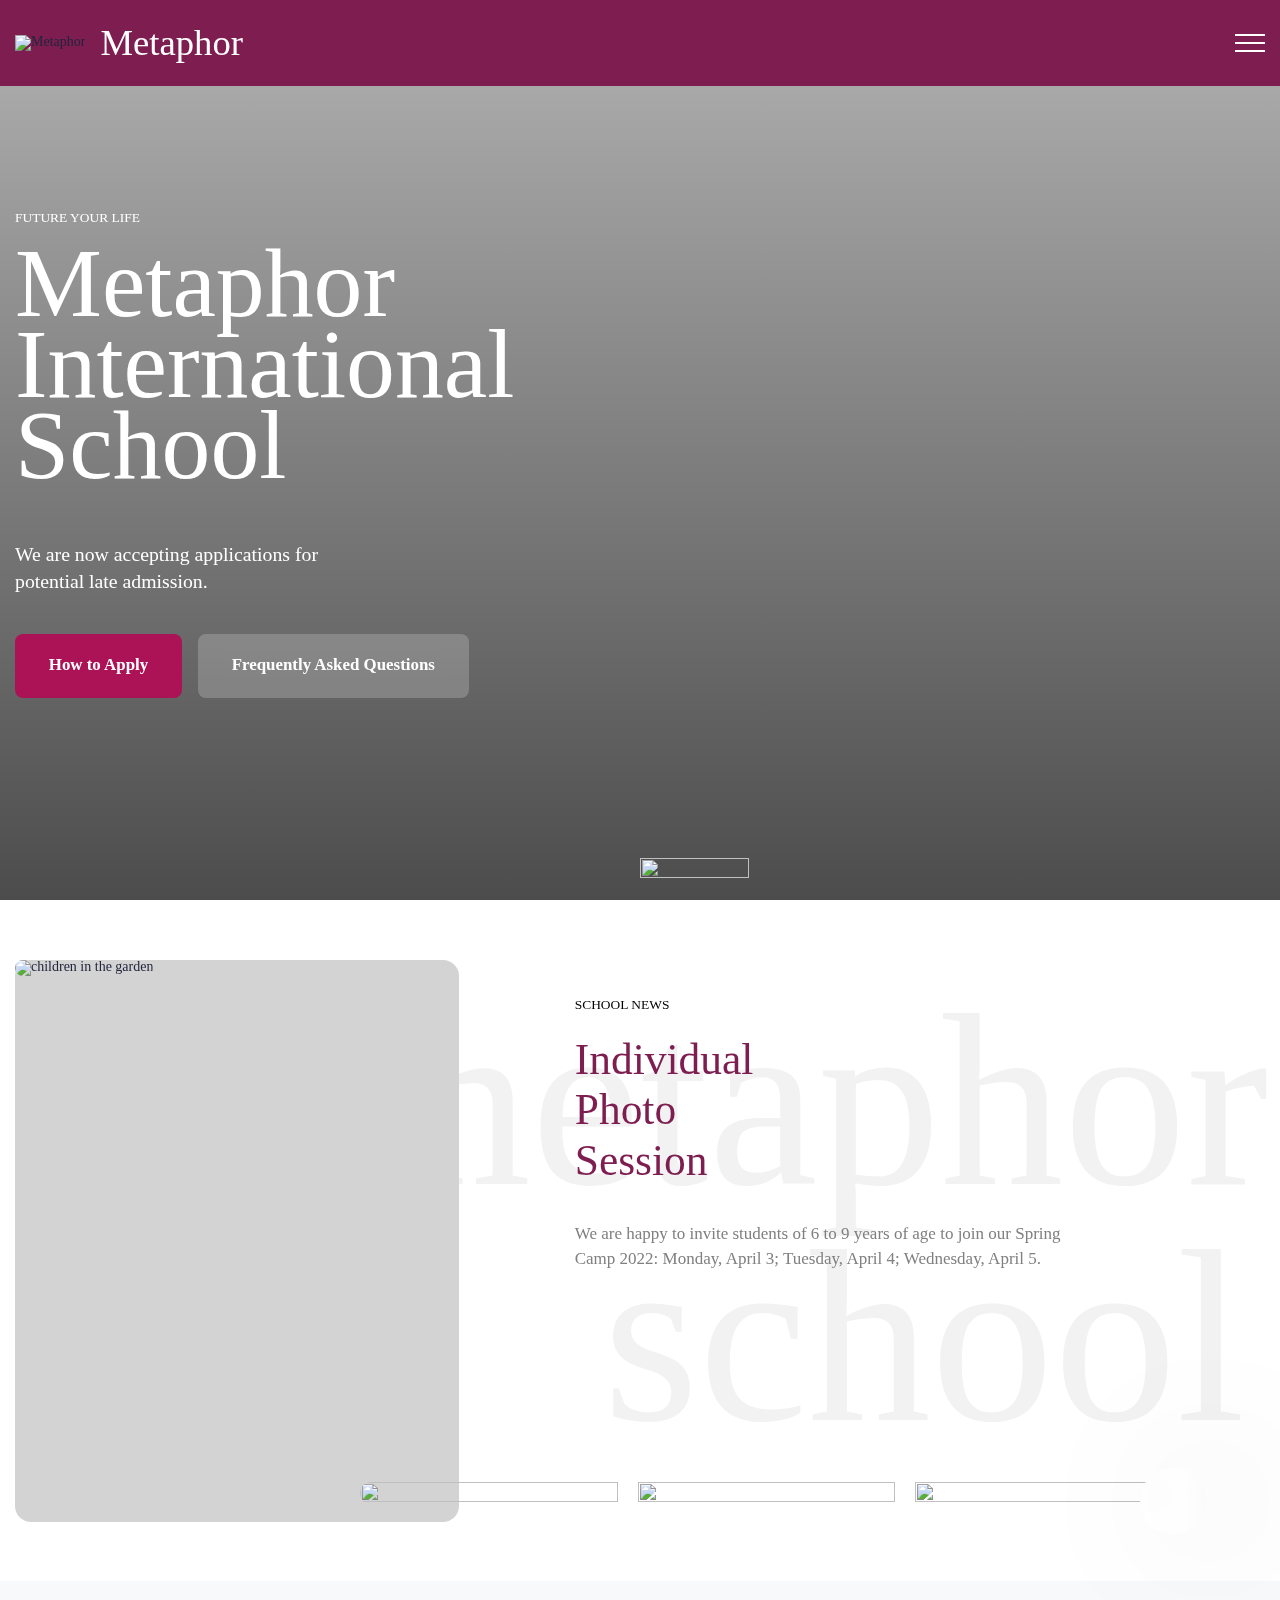
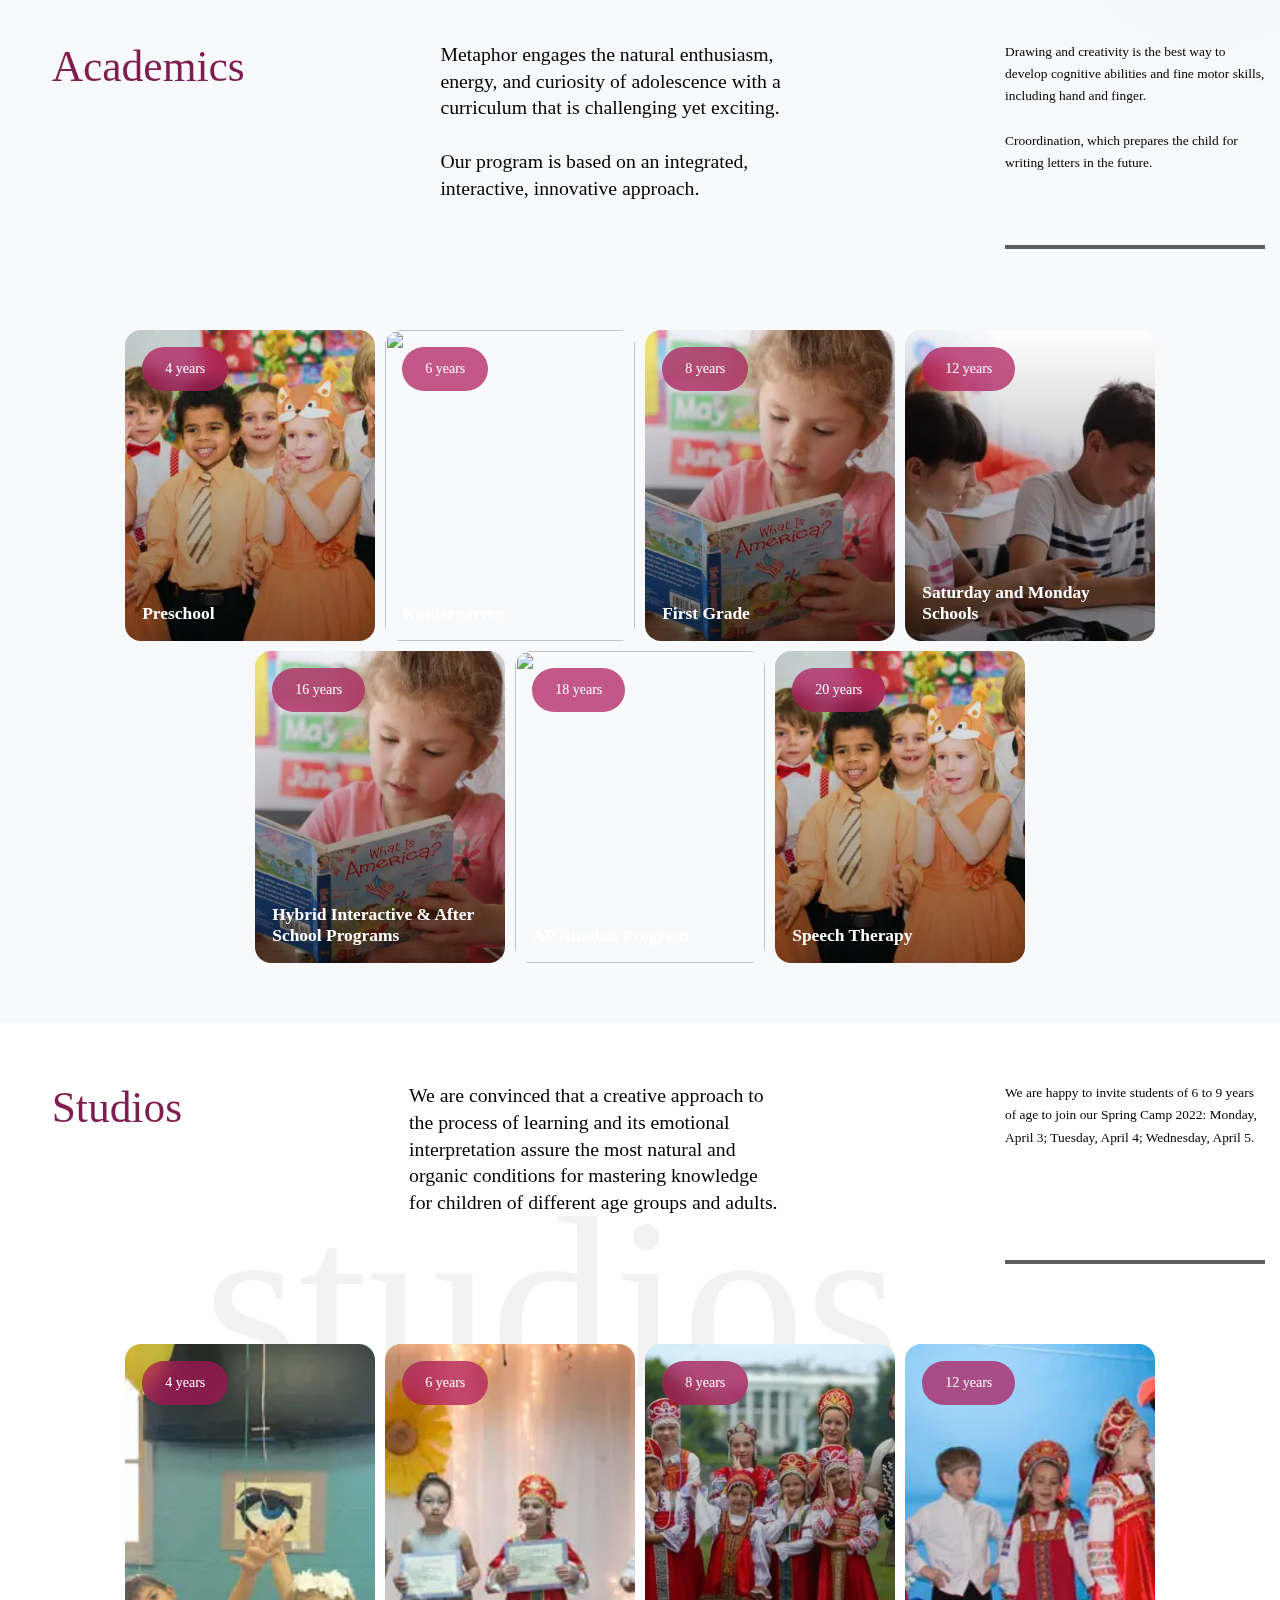
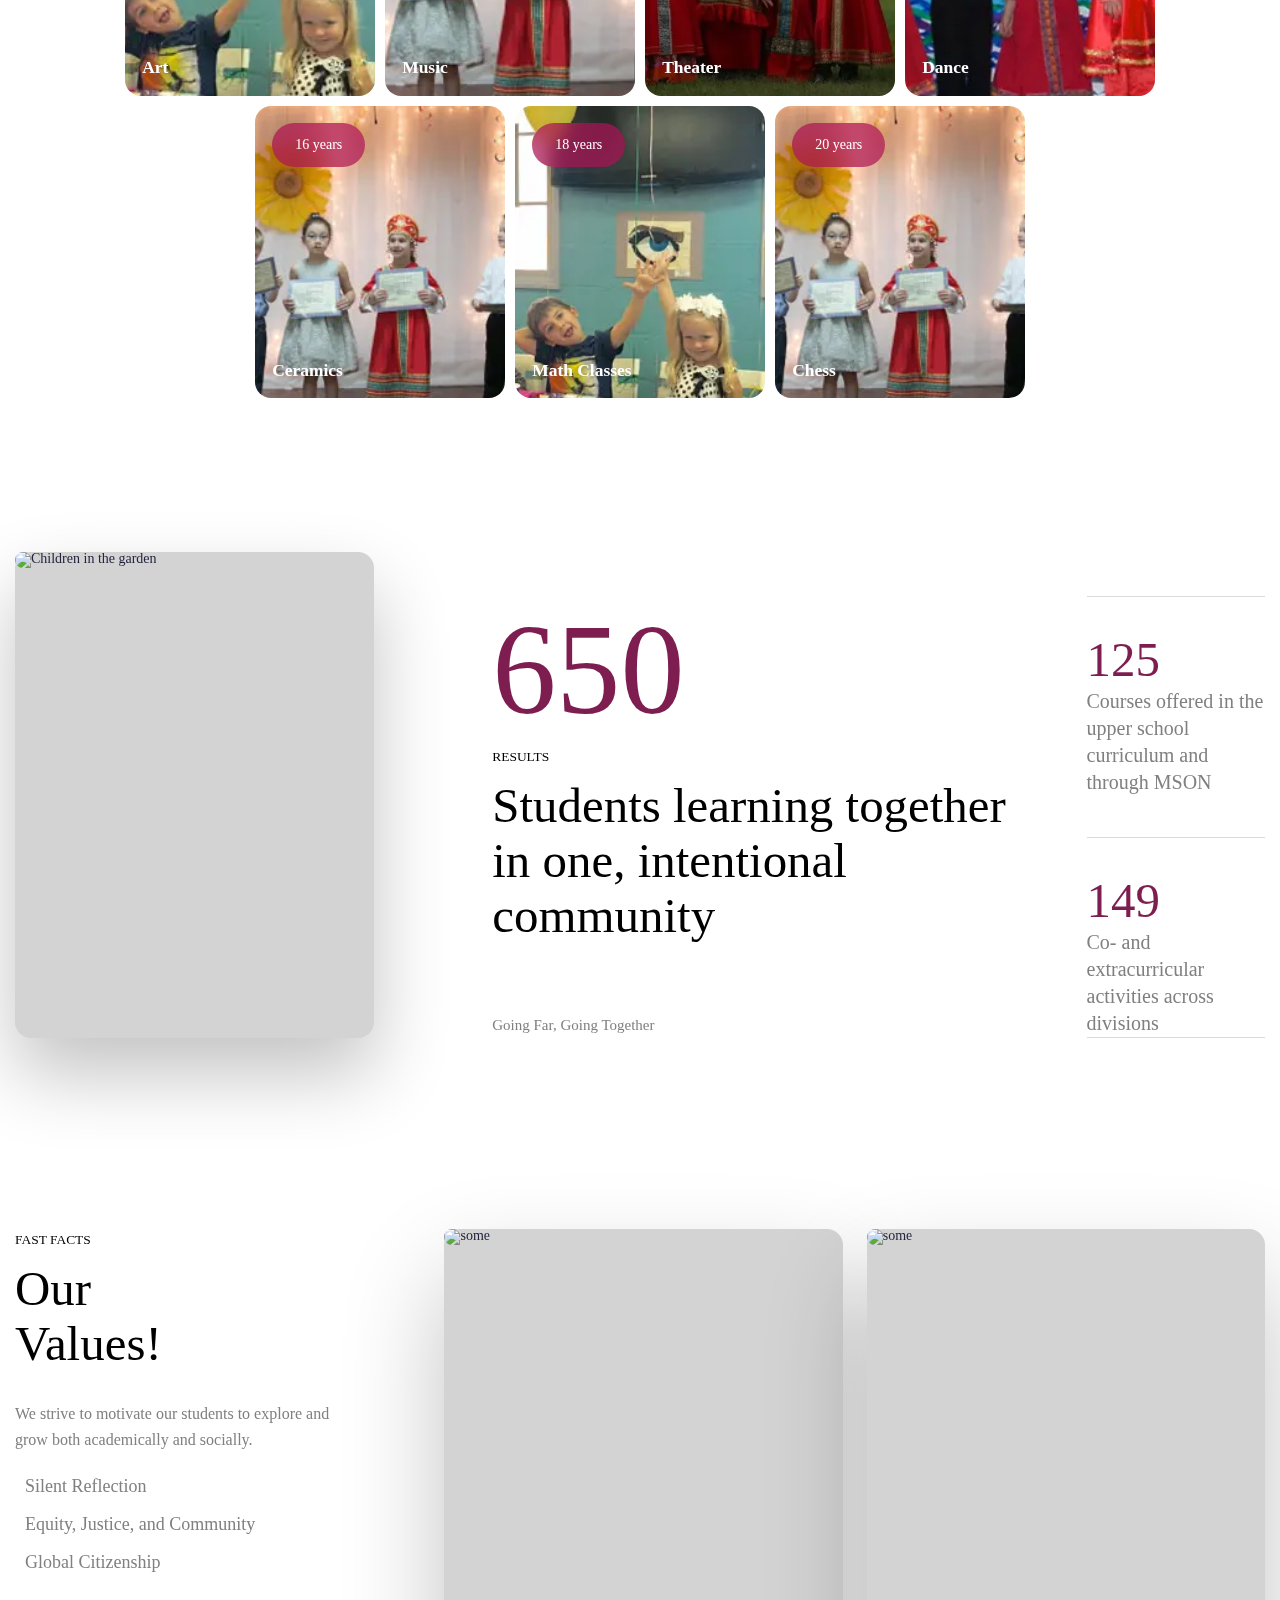
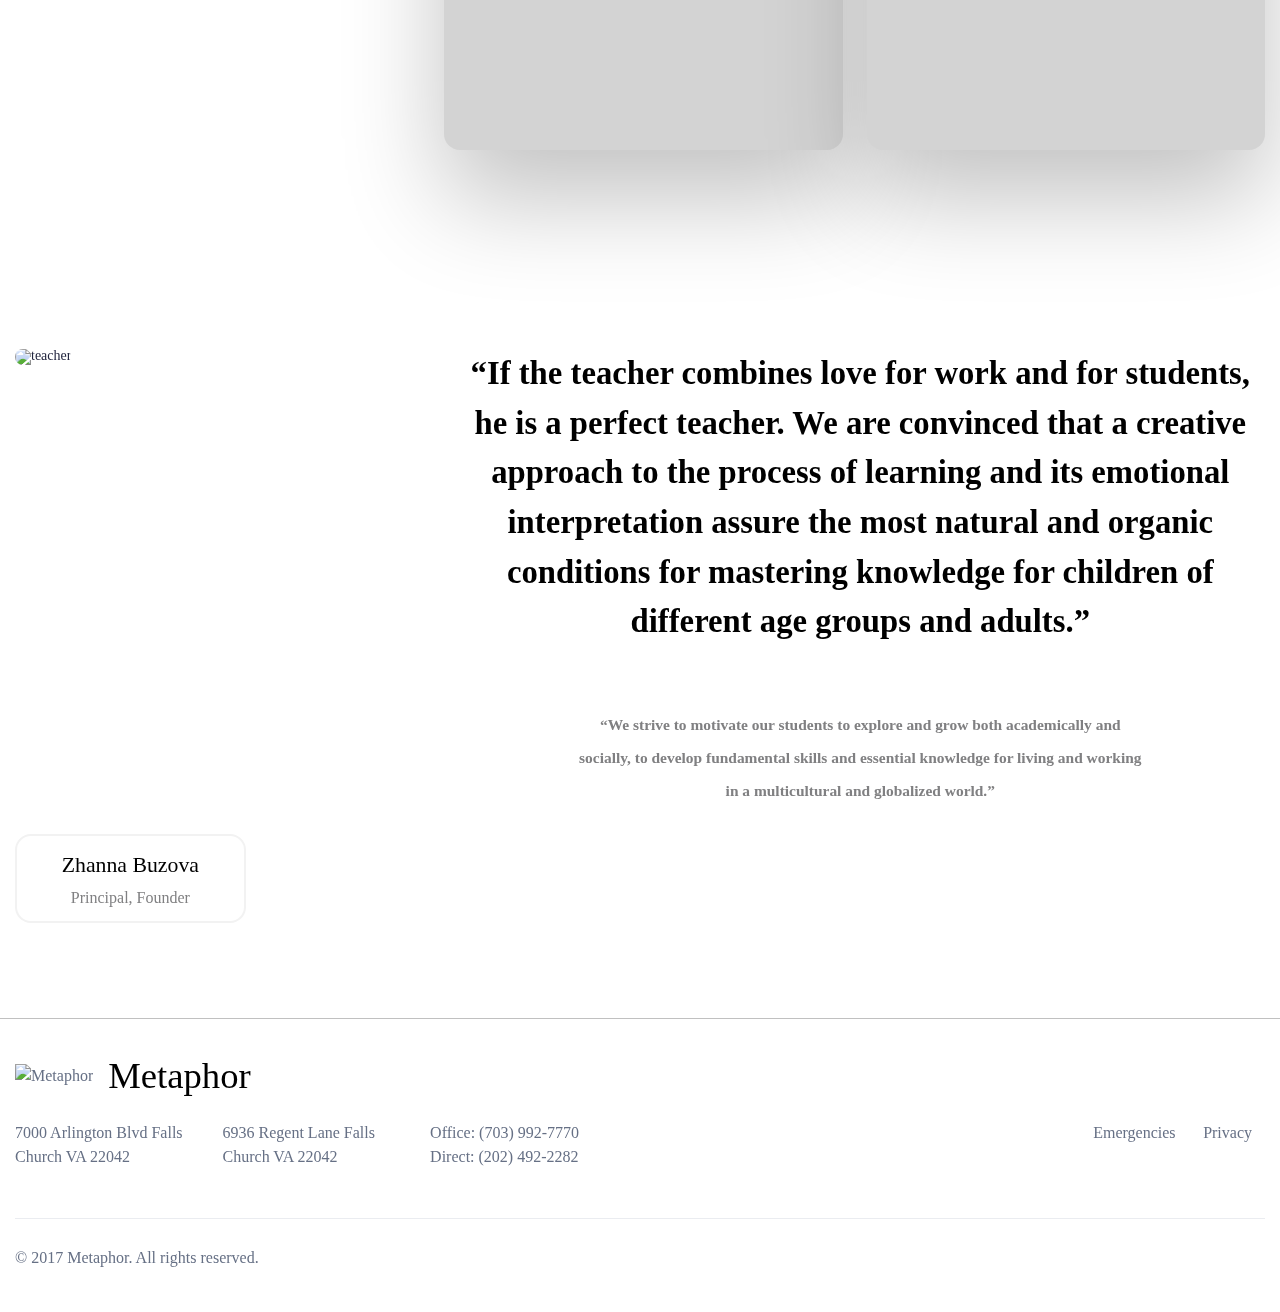
==== 8_MetaphorSchool/index.html @ a864045b "Правка замечаний" ====
<!DOCTYPE html>
<html lang="en">
<head>
	<!-- тип документа и кодировка. как обработать -->
	<meta http-equiv="Content-Type" content="text/html; charset=UTF-8" />
	<!-- область просмотра - мобильная отзывчивость. Физическая ширина устройства(отл для мобил), макс. масштаб, масштабируется пользователем -->
	<meta
		name="viewport"
		content="width=device-width, initial-scale=1.0, maximum-scale=1.0, user-scalable=0 shrink-to-fit=no"
	/>
	<meta name="author" content="pkmStudio" />
	<meta name="google-site-verification" content="ypbsNSuRAWMKMFCfvMsWNH2wzrkrc5qYeLNpe-vRMr0" />
	<meta name="yandex-verification" content="dd400224c7194953" />
	<meta name="msvalidate.01" content="C5F62498CE838064F9A6DF320B59A242" />
	<!-- иконка -->
	<link rel="shortcut icon" href="img/favicon.ico" type="image/x-icon" />
	<!-- подключение стилей CSS -->
	
	<link
		rel="stylesheet"
		href="https://cdn.jsdelivr.net/npm/swiper@10/swiper-bundle.min.css?_v=20230926020937"
	/>
	<link rel="stylesheet" href="css/style.min.css?_v=20230926020937" />
	<!-- названия страницы. для поисковых систем. названия закладки -->
	<title>Главная</title>
</head>

<body>
   <div class="wrapper">
            <header class="header">
	<div class="header__container">
		<div class="header__body">

			<div class="header__logo">
				<img class="header__logo-img" src="img/svg/logo.svg" alt="Metaphor">
				<h1 class="header__logo-text">Metaphor</h1>
			</div>

			<div class="header__menu menu">
				<!-- Меню Бургер -->
				<button class="menu__icon icon-menu" type="button">
					<span></span>
					<span></span>
					<span></span>
				</button>
				<!-- Навигация меню -->
				<nav class="menu__body">
					<ul class="menu__list">
						<li class="menu__item">
							<a class="menu__link" href="#">Our School <i class="icon-chevron-down"></i></a>
							<ul class="sub-menu">
								<li class="sub-menu__item"><a class="sub-menu__link" target="_blank" href="">About Us</a></li>
								<li class="sub-menu__item"><a class="sub-menu__link" target="_blank" href="">Faculty</a></li>
								<li class="sub-menu__item"><a class="sub-menu__link" target="_blank" href="">Partners</a></li>
								<li class="sub-menu__item"><a class="sub-menu__link" target="_blank" href="">Achievments</a></li>								
								<li class="sub-menu__item"><a class="sub-menu__link" target="_blank" href="">Media About Us</a></li>
								<li class="sub-menu__item"><a class="sub-menu__link" target="_blank" href="">Useful Links</a></li>
								<li class="sub-menu__item"><a class="sub-menu__link" target="_blank" href="">Articles</a></li>
								<li class="sub-menu__item"><a class="sub-menu__link" target="_blank" href="">Contact</a></li>
							</ul>
						</li>

						<li class="menu__item"><a class="menu__link" target="_blank" href="">Academics</a></li>
						<li class="menu__item"><a class="menu__link" target="_blank" href="">Studios</a></li>
						<li class="menu__item"><a class="menu__link" target="_blank" href="">Online</a></li>

						<li class="menu__item">
							<a class="menu__link" href="#">Camps <i class="icon-chevron-down"></i></a>
							<ul class="sub-menu">
								<li class="sub-menu__item"><a class="sub-menu__link" target="_blank" href="">Winter</a></li>
								<li class="sub-menu__item"><a class="sub-menu__link" target="_blank" href="">Spring</a></li>
								<li class="sub-menu__item"><a class="sub-menu__link" target="_blank" href="">Summer</a></li>
								<li class="sub-menu__item"><a class="sub-menu__link" target="_blank" href="">Neture Discovery</a></li>								
								<li class="sub-menu__item"><a class="sub-menu__link" target="_blank" href="">Growing Social</a></li>
							</ul>
						</li>

						<li class="menu__item">
							<a class="menu__link" href="#">Testing <i class="icon-chevron-down"></i></a>
							<ul class="sub-menu">
								<li class="sub-menu__item"><a class="sub-menu__link" target="_blank" href="">NEWL/AP Russian Exam</a></li>
								<li class="sub-menu__item"><a class="sub-menu__link" target="_blank" href="">TORFL</a></li>
								<li class="sub-menu__item"><a class="sub-menu__link" target="_blank" href="">Russian Citizenship Exam</a></li>						
								<li class="sub-menu__item"><a class="sub-menu__link" target="_blank" href="">Pushkin Institute <br> Certification/Adults</a></li>
								<li class="sub-menu__item"><a class="sub-menu__link" target="_blank" href="">Pushkin Institute <br> Certification/Children</a></li>
								<li class="sub-menu__item"><a class="sub-menu__link" target="_blank" href="">World Languages</a></li>
							</ul>
						</li>

						<li class="menu__item">
							<a class="menu__link" href="#">Contents <i class="icon-chevron-down"></i></a>
							<ul class="sub-menu">
								<li class="sub-menu__item"><a class="sub-menu__link" target="_blank" href="">Math Kangaroo</a></li>
								<li class="sub-menu__item"><a class="sub-menu__link" target="_blank" href="">Russian Medvezhonok</a></li>
								<li class="sub-menu__item"><a class="sub-menu__link" target="_blank" href="">Living Classics</a></li>
								<li class="sub-menu__item"><a class="sub-menu__link" target="_blank" href="">Totalny Dictant</a></li>								
								<li class="sub-menu__item"><a class="sub-menu__link" target="_blank" href="">Spoken Olympiada</a></li>
							</ul>
						</li>

						<li class="menu__item">
							<a class="menu__link" href="#">Gallery <i class="icon-chevron-down"></i></a>
							<ul class="sub-menu">
								<li class="sub-menu__item"><a class="sub-menu__link" target="_blank" href="">Photo</a></li>
								<li class="sub-menu__item"><a class="sub-menu__link" target="_blank" href="">Video</a></li>
							</ul>
						</li>

						<li class="menu__item"><a class="menu__link" target="_blank" href="">Calendar</a></li>

						<li class="menu__item">
							<!-- <a class="menu__link" target="_blank" href=""><i class="icon-search"></i></a> -->
							<!-- <div class="btn-close-menu"><i class="icon-cross"></i></div> -->

							<form  class="top-search-form">
								<input class="top-search-form__input" type="text" placeholder="Search product here...">
								<button class="top-search-form__button" type="button">
									<i class="icon-search"></i>
								</button>
							</form>
						</li>
					</ul>
				</nav>
			</div>
		</div>
	</div>
</header>

            <main class="page">
               <section class="promo">
                  <video class="promo__video" autoplay muted loop preload="auto" poster="img/promo/promo.png" >
                     <source type="video/webm" src="img/promo/promo.webm">
                  </video>
                  <div class="promo__text-content _container">
                     <p class="promo__text _small-text">Future Your  Life</p>
                     <h2 class="promo__title _title">Metaphor International School</h2>
                     <p class="promo__sub-text _text">
                        We are now accepting applications for potential late admission.
                     </p>

                     <div class="promo__buttons">
                        <a class="promo__button _button" href="#">How to Apply</a>
                        <a class="promo__button-transparent _button" href="#">Frequently Asked Questions</a>
                     </div>

                  </div>

                  <button class="promo__video-button">
                     <img class="_img" src="img/svg/arrow-narrow-down.svg" alt="">
                  </button>
               </section>

               <section class="photo-session _container">
                  <div class="photo-session__background-text background-text">
                     <p class="photo-session__background-item">metaphor</p>
                     <p class="photo-session__background-item">school</p>
                  </div>

                  <div class="photo-session__container">
                     <div class="photo-session__content">
                        <div class="photo-session__img">
                           <picture><source srcset="img/i-p-s/main-photo.webp" type="image/webp"><img class="_img" src="img/i-p-s/main-photo.png" alt="children in the garden"></picture>
                        </div>

                        <div class="photo-session__text-content">
                           <h2 class="photo-session__title _small-text">School News</h2>
                           <p class="photo-session__text _title">Individual Photo Session</p>
                           <p class="photo-session__sub-text">We are happy to invite students of 6 to 9 years of age to join our Spring Camp 2022: Monday, April 3; Tuesday, April 4; Wednesday, April 5.</p>
                        </div>
                     </div>

                     <!-- Slider main container -->
                     <div class="photo-slider">
                        <div class="photo-slider__body">
                           <div dir="rtl" class="swiper photo-slider__container">
                              <!-- Additional required wrapper -->
                              <div class="swiper-wrapper photo-slider-wrapper">
                                 <!-- Slides -->
   
                                 <div class="swiper-slide photo-slider__slide">
                                    <div>
                                       <picture><source srcset="img/i-p-s/spring-camp.webp" type="image/webp"><img class="_img" src="img/i-p-s/spring-camp.png" alt=""></picture>
                                    </div>
                                    <div class="photo-slider__content">
                                       <h4 class="photo-slider__title _small-text">School News</h4>
                                       <p class="photo-slider__text">One Horizons at Metaphor</p>
                                    </div>
                                 </div>
   
                                 <div class="swiper-slide photo-slider__slide">
                                    <div>
                                       <picture><source srcset="img/i-p-s/spring-camp.webp" type="image/webp"><img class="_img" src="img/i-p-s/spring-camp.png" alt=""></picture>
                                    </div>
                                    <div class="photo-slider__content">
                                       <h4 class="photo-slider__title _small-text">School News</h4>
                                       <p class="photo-slider__text">One Horizons at Metaphor</p>
                                    </div>
                                 </div>
   
                                 <div class="swiper-slide photo-slider__slide">
                                    <div>
                                       <picture><source srcset="img/i-p-s/spring-camp.webp" type="image/webp"><img class="_img" src="img/i-p-s/spring-camp.png" alt=""></picture>
                                    </div>
                                    <div class="photo-slider__content">
                                       <h4 class="photo-slider__title _small-text">School News</h4>
                                       <p class="photo-slider__text">One Horizons at Metaphor</p>
                                    </div>
                                 </div>
   
                                 <div class="swiper-slide photo-slider__slide">
                                    <div>
                                       <picture><source srcset="img/i-p-s/spring-camp.webp" type="image/webp"><img class="_img" src="img/i-p-s/spring-camp.png" alt=""></picture>
                                    </div>
                                    <div class="photo-slider__content">
                                       <h4 class="photo-slider__title _small-text">School News</h4>
                                       <p class="photo-slider__text">One Horizons at Metaphor</p>
                                    </div>
                                 </div>
   
                                 <div class="swiper-slide photo-slider__slide">
                                    <div>
                                       <picture><source srcset="img/i-p-s/spring-camp.webp" type="image/webp"><img class="_img" src="img/i-p-s/spring-camp.png" alt=""></picture>
                                    </div>
                                    <div class="photo-slider__content">
                                       <h4 class="photo-slider__title _small-text">School News</h4>
                                       <p class="photo-slider__text">One Horizons at Metaphor</p>
                                    </div>
                                 </div>
   
                                 <div class="swiper-slide photo-slider__slide">
                                    <div>
                                       <picture><source srcset="img/i-p-s/spring-camp.webp" type="image/webp"><img class="_img" src="img/i-p-s/spring-camp.png" alt=""></picture>
                                    </div>
                                    <div class="photo-slider__content">
                                       <h4 class="photo-slider__title _small-text">School News</h4>
                                       <p class="photo-slider__text">One Horizons at Metaphor</p>
                                    </div>
                                 </div>
   
                                 <div class="swiper-slide photo-slider__slide">
                                    <div>
                                       <picture><source srcset="img/i-p-s/spring-camp.webp" type="image/webp"><img class="_img" src="img/i-p-s/spring-camp.png" alt=""></picture>
                                    </div>
                                    <div class="photo-slider__content">
                                       <h4 class="photo-slider__title _small-text">School News</h4>
                                       <p class="photo-slider__text">One Horizons at Metaphor</p>
                                    </div>
                                 </div>
   
                              </div>
                           </div>
                           <div class="photo-slider__button slider-button icon-chevron-down"></div>
                        </div>
                     </div>
                  </div>
               </section>

               <section class="academics">
                  <div class="academics__container _container">
                     <div class="academics__content">
                        <h2 class="academics__title _title">Academics</h2>
                        <p class="academics__text _text">Metaphor engages the natural enthusiasm, energy, and curiosity of adolescence with a curriculum that is challenging yet exciting. <br><br>Our program is based on an integrated, interactive, innovative approach.</p>
                        <p class="academics__sub-text _small-text">Drawing and creativity is the best way to develop cognitive abilities and fine motor skills, including hand and finger. <br><br>Croordination, which prepares the child for writing letters in the future.</p>
                     </div>

                     <!-- Cards -->
                     <div class="academics__cards cards">
                        <div class="card">
                           <picture><source srcset="img/academics-slider/preschool.webp" type="image/webp"><img class="_img" src="img/academics-slider/preschool.png" alt=""></picture>
                           <p class="card__item">4 years</p>
                           <h4 class="card__title _small-text">Preschool</h4>
                           <p class="card__description">
                              Lorem ipsum dolor sit amet consectetur adipisicing elit. Eos reprehenderit laborum fuga. Praesentium quam, eius quia sequi vero adipisci accusamus minima! Vero laudantium nemo doloremque assumenda qui pariatur ut tempore.
                           </p>
                           
                        </div>

                        <div class="card">
                           <picture><source srcset="img/academics-slider/kindergarten.webp" type="image/webp"><img class="_img" src="img/academics-slider/kindergarten.png" alt=""></picture>
                           <p class="card__item">6 years</p>
                           <h4 class="card__title _small-text">Kindergarten</h4>
                           <p class="card__description">
                              Lorem ipsum dolor sit amet consectetur adipisicing elit. Eos reprehenderit laborum fuga. Praesentium quam, eius quia sequi vero adipisci accusamus minima! Vero laudantium nemo doloremque assumenda qui pariatur ut tempore.
                           </p>
                        </div>

                        <div class="card">
                           <picture><source srcset="img/academics-slider/elschool.webp" type="image/webp"><img class="_img" src="img/academics-slider/elschool.png" alt=""></picture>
                           <p class="card__item">8 years</p>
                           <h4 class="card__title _small-text">First Grade</h4>
                           <p class="card__description">
                              Lorem ipsum dolor sit amet consectetur adipisicing elit. Eos reprehenderit laborum fuga. Praesentium quam, eius quia sequi vero adipisci accusamus minima! Vero laudantium nemo doloremque assumenda qui pariatur ut tempore.
                           </p>
                        </div>

                        <div class="card">
                           <picture><source srcset="img/academics-slider/saturday.webp" type="image/webp"><img class="_img" src="img/academics-slider/saturday.png" alt=""></picture>
                           <p class="card__item">12 years</p>
                           <h4 class="card__title _small-text">Saturday and Monday Schools</h4>
                           <p class="card__description">
                              Lorem ipsum dolor sit amet consectetur adipisicing elit. Eos reprehenderit laborum fuga. Praesentium quam, eius quia sequi vero adipisci accusamus minima! Vero laudantium nemo doloremque assumenda qui pariatur ut tempore.
                           </p>
                        </div>

                        <div class="card">
                           <picture><source srcset="img/academics-slider/elschool.webp" type="image/webp"><img class="_img" src="img/academics-slider/elschool.png" alt=""></picture>
                           <p class="card__item">16 years</p>
                           <h4 class="card__title _small-text">Hybrid Interactive & After School Programs</h4>
                           <p class="card__description">
                              Lorem ipsum dolor sit amet consectetur adipisicing elit. Eos reprehenderit laborum fuga. Praesentium quam, eius quia sequi vero adipisci accusamus minima! Vero laudantium nemo doloremque assumenda qui pariatur ut tempore.
                           </p>
                        </div>

                        <div class="card">
                           <picture><source srcset="img/academics-slider/kindergarten.webp" type="image/webp"><img class="_img" src="img/academics-slider/kindergarten.png" alt=""></picture>
                           <p class="card__item">18 years</p>
                           <h4 class="card__title _small-text">AP Russian Program</h4>
                           <p class="card__description">
                              Lorem ipsum dolor sit amet consectetur adipisicing elit. Eos reprehenderit laborum fuga. Praesentium quam, eius quia sequi vero adipisci accusamus minima! Vero laudantium nemo doloremque assumenda qui pariatur ut tempore.
                           </p>
                        </div>

                        <div class="card">
                           <picture><source srcset="img/academics-slider/preschool.webp" type="image/webp"><img class="_img" src="img/academics-slider/preschool.png" alt=""></picture>
                           <p class="card__item">20 years</p>
                           <h4 class="card__title _small-text">Speech Therapy</h4>
                           <p class="card__description">
                              Lorem ipsum dolor sit amet consectetur adipisicing elit. Eos reprehenderit laborum fuga. Praesentium quam, eius quia sequi vero adipisci accusamus minima! Vero laudantium nemo doloremque assumenda qui pariatur ut tempore.
                           </p>
                        </div>
                     </div>

                     <!-- Slider main container -->
                     <div class="academics__slider slider">
                        <div dir="rtl" class="swiper slider__container academics-slider">
                           <!-- Additional required wrapper -->
                           <div class="swiper-wrapper slider-wrapper">
                              <!-- Slides -->
                              <div class="swiper-slide slider__slide">
                                 <div>
                                    <picture><source srcset="img/academics-slider/kindergarten.webp" type="image/webp"><img class="_img" src="img/academics-slider/kindergarten.png" alt=""></picture>
                                 </div>
                                 <div class="slider__item">20 years</div>
                                 <h4 class="slider__title">Kindergarten some one Что то там</h4>
                              </div>

                              <div class="swiper-slide slider__slide">
                                 <div>
                                    <picture><source srcset="img/academics-slider/kindergarten.webp" type="image/webp"><img class="_img" src="img/academics-slider/kindergarten.png" alt=""></picture>
                                 </div>
                                 <div class="slider__content">
                                    <p class="slider__item">18 years</p>
                                    <h4 class="slider__title">Kindergarten</h4>
                                 </div>
                              </div>

                              <div class="swiper-slide slider__slide">
                                 <div>
                                    <picture><source srcset="img/academics-slider/kindergarten.webp" type="image/webp"><img class="_img" src="img/academics-slider/kindergarten.png" alt=""></picture>
                                 </div>
                                 <div class="slider__item">16 years</div>
                                 <h4 class="slider__title">Kindergarten</h4>
                              </div>

                              <div class="swiper-slide slider__slide">
                                 <div>
                                    <picture><source srcset="img/academics-slider/kindergarten.webp" type="image/webp"><img class="_img" src="img/academics-slider/kindergarten.png" alt=""></picture>
                                 </div>
                                 <div class="slider__item">12 years</div>
                                 <h4 class="slider__title">Kindergarten</h4>
                              </div>

                              <div class="swiper-slide slider__slide">
                                 <div>
                                    <picture><source srcset="img/academics-slider/kindergarten.webp" type="image/webp"><img class="_img" src="img/academics-slider/kindergarten.png" alt=""></picture>
                                 </div>
                                 <div class="slider__item">8 years</div>
                                 <h4 class="slider__title">Kindergarten</h4>
                              </div>

                              <div class="swiper-slide slider__slide">
                                 <div>
                                    <picture><source srcset="img/academics-slider/kindergarten.webp" type="image/webp"><img class="_img" src="img/academics-slider/kindergarten.png" alt=""></picture>
                                 </div>
                                 <div class="slider__item">6 years</div>
                                 <h4 class="slider__title">Kindergarten</h4>
                              </div>

                              <div class="swiper-slide slider__slide">
                                 <div>
                                    <picture><source srcset="img/academics-slider/kindergarten.webp" type="image/webp"><img class="_img" src="img/academics-slider/kindergarten.png" alt=""></picture>
                                 </div>
                                 <div class="slider__item">4 years</div>
                                 <h4 class="slider__title">Kindergarten</h4>
                              </div>

                           </div>
                        </div>
                        <div class="slider-button icon-chevron-down academics-slider__button">
                        </div>
                     </div>
                  </div>
               </section>

               <section class="studios _container">
                  <div class="studios__background-text background-text">
                     <p class="studios__background-item">studios</p>
                  </div>
                  
                  <div class="studios__container">
                     <h2 class="studios__title _title">Studios</h2>
                     <p class="studios__text _text">We are convinced that a creative approach to the process of learning and its emotional interpretation assure the most natural and organic conditions for mastering knowledge for children of different age groups and adults.</p>
                     <p class="studios__sub-text _small-text">We are happy to invite students of 6 to 9 years of age to join our Spring Camp 2022: Monday, April 3; Tuesday, April 4; Wednesday, April 5.</p>
                  </div>
               
                  <!-- Cards -->
                  <div class="cards">
                     <div class="card">
                        <picture><source srcset="img/studios-slider/art.webp" type="image/webp"><img class="_img" src="img/studios-slider/art.jpg" alt=""></picture>
                        <p class="card__item">4 years</p>
                        <h4 class="card__title _small-text">Art</h4>
                     </div>
         
                     <div class="card">
                        <picture><source srcset="img/studios-slider/music.webp" type="image/webp"><img class="_img" src="img/studios-slider/music.jpg" alt=""></picture>
                        <p class="card__item">6 years</p>
                        <h4 class="card__title _small-text">Music</h4>
                     </div>
         
                     <div class="card">
                        <picture><source srcset="img/studios-slider/theater.webp" type="image/webp"><img class="_img" src="img/studios-slider/theater.png" alt=""></picture>
                        <p class="card__item">8 years</p>
                        <h4 class="card__title _small-text">Theater</h4>
                     </div>
         
                     <div class="card">
                        <picture><source srcset="img/studios-slider/dance.webp" type="image/webp"><img class="_img" src="img/studios-slider/dance.jpg" alt=""></picture>
                        <p class="card__item">12 years</p>
                        <h4 class="card__title _small-text">Dance</h4>
                     </div>
         
                     <div class="card">
                        <picture><source srcset="img/studios-slider/music.webp" type="image/webp"><img class="_img" src="img/studios-slider/music.jpg" alt=""></picture>
                        <p class="card__item">16 years</p>
                        <h4 class="card__title _small-text">Ceramics</h4>
                     </div>
         
                     <div class="card">
                        <picture><source srcset="img/studios-slider/art.webp" type="image/webp"><img class="_img" src="img/studios-slider/art.jpg" alt=""></picture>
                        <p class="card__item">18 years</p>
                        <h4 class="card__title _small-text">Math Classes</h4>
                     </div>
         
                     <div class="card">
                        <picture><source srcset="img/studios-slider/music.webp" type="image/webp"><img class="_img" src="img/studios-slider/music.jpg" alt=""></picture>
                        <p class="card__item">20 years</p>
                        <h4 class="card__title _small-text">Chess</h4>
                     </div>
                  </div>
               </section>

               <section class="results _container">
                  <div class="results__img">
                     <picture><source srcset="img/results/main-photo.webp" type="image/webp"><img class="_img" src="img/results/main-photo.png" alt="Children in the garden"></picture>
                  </div>
                  
                  <div class="results__text-content">
                     <div class="results__main-info main-info">
                        <p class="main-info__big-text _title">650</p>
                        <h2 class="results__title _small-text">Results</h2>
                        <p class="main-info__text">Students learning together in one, intentional community</p>
                        <p class="main-info__sub-text">Going Far, Going Together</p>
                     </div>

                     <div class="results__sub-info sub-info">
                        <div class="sub-info__block">
                           <p class="sub-info__title">125</p>
                           <p class="sub-info__text">Courses offered in the upper school curriculum and through MSON</p>
                        </div>

                        <div class="sub-info__block">
                           <p class="sub-info__title">149</p>
                           <p class="sub-info__text">Co- and extracurricular activities across divisions</p>
                        </div>
                     </div>
                  </div>
               </section>

               <section class="facts _container">
                  <div class="facts__content">
                     <div class="facts__text-content">
                        <h2 class="facts__title _small-text">Fast Facts</h2>
                        <p class="facts__text">Our Values!</p>
                        <p class="facts__sub-text">We strive to motivate our students to explore and grow both academically and socially.</p>

                        <ul class="facts__list">
                           <li>Silent Reflection</li>
                           <li>Equity, Justice, and Community</li>
                           <li>Global Citizenship</li>
                        </ul>
                     </div>

                     <div class="facts__images">
                        <div class="facts__img">
                           <picture><source srcset="img/facts/photo-1.webp" type="image/webp"><img class="_img" src="img/facts/photo-1.png" alt="some"></picture>
                        </div>
                        <div class="facts__img">
                           <picture><source srcset="img/facts/photo-2.webp" type="image/webp"><img class="_img" src="img/facts/photo-2.png" alt="some"></picture>
                        </div>
                     </div>
                  </div>
               </section>
               
               <section class="teacher _container">
                  <div class="teacher__content">
                     <div class="teacher__info">
                        <div class="teacher__img">
                           <picture><source srcset="img/teacher/teacher.webp" type="image/webp"><img class="_img" src="img/teacher/teacher.png" alt="teacher"></picture>
                        </div>

                        <div class="teacher__block">
                           <p class="teacher__name">Zhanna Buzova</p>
                           <p class="teacher__position">Principal, Founder</p>
                        </div>
                     </div>

                     <div class="teacher__text-content">
                        <p class="teacher__text">“If the teacher combines love for work and for students, he is a perfect teacher. We are convinced that a creative approach to the process of learning and its emotional interpretation assure the most natural and organic conditions for mastering knowledge for children of different age groups and adults.”</p>
                        <p class="teacher__sub-text">“We strive to motivate our students to explore and grow both academically and socially, to develop fundamental skills and essential knowledge for living and working in a multicultural and globalized world.”</p>
                     </div>
                  </div>
               </section>

               <!-- <section class="study">
                  <div class="study__container _container">
                     <div class="study__text-content">
                        <p class="study__text">Explore the Community</p>
                        <button class="study__button">Learn More</button>
                     </div>
                     <div class="study__img">
                        <picture><source srcset="img/study/study.webp" type="image/webp"><img class="_img" src="img/study/study.png" alt=""></picture>
                     </div>
                  </div>
               </section> -->
            </main>
            <footer class="footer">
	<div class="footer__container">
		<div class="_container">

			<div class="footer__logo">
				<img class="footer__logo-img" src="img/svg/logo.svg" alt="Metaphor">
				<p class="footer__logo-text">Metaphor</p>
			</div>
	
			<div class="footer__content">
				<div class="footer__info">
					<div class="footer__address">
						<a href="https://www.google.com/maps/place/Metaphor+International+School/@38.8685124,-77.1854952,15z/data=!4m6!3m5!1s0x89b7b4aefd55460f:0x84f536297474ea4e!8m2!3d38.8685124!4d-77.1854952!16s%2Fg%2F12619816z?entry=ttu" target="_blank">7000 Arlington Blvd Falls Church VA 22042</a>
					</div>
					<div class="footer__address">
					<a href="https://www.google.com/maps/place/6936+Regent+Ln,+Falls+Church,+VA+22042,+%D0%A1%D0%A8%D0%90/@38.8657929,-77.186506,17z/data=!3m1!4b1!4m6!3m5!1s0x89b7b4a9251b6cd1:0x2e543be917f0e6d2!8m2!3d38.8657929!4d-77.186506!16s%2Fg%2F11c17frv9g?entry=ttu" target="_blank">6936 Regent Lane Falls Church VA 22042</a>
					</div>
					<div class="footer__contacts">
						<a href=”tel:+17039927770”>Office: (703) 992-7770</a>
						<a href=”tel:+12024922282”>Direct: (202) 492-2282</a>
					</div>
				</div>
				
				<div class="footer__links">
					<div class="footer__rules-links">
						<a href="" target="_blank">Emergencies</a>
						<a href="" target="_blank">Privacy</a>
					</div>
					
					<div class="footer__social-links">
						<a href="" target="_blank"><i class="icon-twitter"></i></a>
						<a href="" target="_blank"><i class="icon-instagram"></i></a>
						<a href="" target="_blank"><i class="icon-facebook"></i></a>
						<a href="" target="_blank"><i class="icon-youtube"></i></a>
						<a href="" target="_blank"><i class="icon-github"></i></a>
					</div>
				</div>
			</div>
	
			<p class="footer__open-company">© 2017 Metaphor. All rights reserved.</p>
		</div>
	</div>
</footer>

   </div>
   <script src="js/app.min.js?_v=20230926020937"></script>
</body>
</html>
---- 8_MetaphorSchool/css/style.min.css ----
@charset "UTF-8";@font-face{font-family:Alexandria;font-display:swap;src:url(../fonts/Alexandria-ExtraBold.woff) format("woff"),url(../fonts/Alexandria-ExtraBold.woff2) format("woff2");font-weight:800;font-style:normal}@font-face{font-family:Allura;font-display:swap;src:url(../fonts/Allura-Regular.woff) format("woff"),url(../fonts/Allura-Regular.woff2) format("woff2");font-weight:400;font-style:normal}@font-face{font-family:Alexandria;font-display:swap;src:url(../fonts/Alexandria-Medium.woff) format("woff"),url(../fonts/Alexandria-Medium.woff2) format("woff2");font-weight:500;font-style:normal}@font-face{font-family:Inter;font-display:swap;src:url(../fonts/Inter-Black.woff) format("woff"),url(../fonts/Inter-Black.woff2) format("woff2");font-weight:900;font-style:normal}@font-face{font-family:Inter;font-display:swap;src:url(../fonts/Inter-Medium.woff) format("woff"),url(../fonts/Inter-Medium.woff2) format("woff2");font-weight:500;font-style:normal}@font-face{font-family:Inter;font-display:swap;src:url(../fonts/Inter-Regular.woff) format("woff"),url(../fonts/Inter-Regular.woff2) format("woff2");font-weight:400;font-style:normal}@font-face{font-family:Inter;font-display:swap;src:url(../fonts/Inter-SemiBold.woff) format("woff"),url(../fonts/Inter-SemiBold.woff2) format("woff2");font-weight:600;font-style:normal}@font-face{font-family:icons;font-display:swap;src:url(../fonts/icons.woff) format("woff"),url(../fonts/icons.woff2) format("woff2");font-weight:400;font-style:normal}@font-face{font-family:Lato;font-display:swap;src:url(../fonts/Lato-Black.woff) format("woff"),url(../fonts/Lato-Black.woff2) format("woff2");font-weight:900;font-style:normal}@font-face{font-family:Lato;font-display:swap;src:url(../fonts/Lato-Bold.woff) format("woff"),url(../fonts/Lato-Bold.woff2) format("woff2");font-weight:700;font-style:normal}@font-face{font-family:Lato;font-display:swap;src:url(../fonts/Lato-Medium.woff) format("woff"),url(../fonts/Lato-Medium.woff2) format("woff2");font-weight:500;font-style:normal}@font-face{font-family:Lato;font-display:swap;src:url(../fonts/Lato-Regular.woff) format("woff"),url(../fonts/Lato-Regular.woff2) format("woff2");font-weight:400;font-style:normal}@font-face{font-family:Lato;font-display:swap;src:url(../fonts/Lato-Semibold.woff) format("woff"),url(../fonts/Lato-Semibold.woff2) format("woff2");font-weight:600;font-style:normal}@font-face{font-family:Lora;font-display:swap;src:url(../fonts/Lora-Bold.woff) format("woff"),url(../fonts/Lora-Bold.woff2) format("woff2");font-weight:700;font-style:normal}@font-face{font-family:Lora;font-display:swap;src:url(../fonts/Lora-Medium.woff) format("woff"),url(../fonts/Lora-Medium.woff2) format("woff2");font-weight:500;font-style:normal}@font-face{font-family:Lora;font-display:swap;src:url(../fonts/Lora-Regular.woff) format("woff"),url(../fonts/Lora-Regular.woff2) format("woff2");font-weight:400;font-style:normal}@font-face{font-family:Lora;font-display:swap;src:url(../fonts/Lora-SemiBold.woff) format("woff"),url(../fonts/Lora-SemiBold.woff2) format("woff2");font-weight:600;font-style:normal}@font-face{font-family:Manrope;font-display:swap;src:url(../fonts/Manrope-SemiBold.woff) format("woff"),url(../fonts/Manrope-SemiBold.woff2) format("woff2");font-weight:600;font-style:normal}@font-face{font-family:icons;src:url(../fonts/icons.eot?qc9xlp);src:url(../fonts/icons.eot?qc9xlp#iefix) format("embedded-opentype"),url(../fonts/icons.ttf?qc9xlp) format("truetype"),url(../fonts/icons.woff?qc9xlp) format("woff"),url(../fonts/icons.svg?qc9xlp#icons) format("svg");font-weight:400;font-style:normal;font-display:block}[class*=" icon-"],[class^=icon-]{font-family:icons!important;font-style:normal;font-weight:400;font-variant:normal;text-transform:none;line-height:1;-webkit-font-smoothing:antialiased;-moz-osx-font-smoothing:grayscale}.icon-chevron-down:before{content:"\e906"}.icon-check_circle:before{content:"\e900"}.icon-facebook:before{content:"\e901"}.icon-github:before{content:"\e902"}.icon-instagram:before{content:"\e903"}.icon-twitter:before{content:"\e904"}.icon-youtube:before{content:"\e905"}.icon-search:before{content:"\e986"}.icon-cross:before{content:"\ea0f"}*{padding:0;margin:0;border:0;color:inherit;line-height:inherit}*,:after,:before{box-sizing:border-box}:active,:focus{outline:0}a:active,a:focus{outline:0}article,aside,details,figcaption,figure,footer,header,hgroup,menu,nav,section{display:block}body,html{height:100%;min-width:320px;font-size:14px}body{line-height:1;font-family:Lato;-ms-text-size-adjust:100%;-moz-text-size-adjust:100%;-webkit-text-size-adjust:100%}button,input,textarea{font-family:Lato;font-size:inherit}input.auto,textarea.auto{overflow-y:hidden}input:focus,input:hover,textarea:focus,textarea:hover{box-shadow:0 0 10px 1px #bbc1e1}input::-ms-clear{display:none}button{cursor:pointer;background-color:inherit}button::-moz-focus-inner{padding:0;border:0}a,a:visited{text-decoration:none}a:hover{text-decoration:none}ul li{list-style:none}img{vertical-align:top}h1,h2,h3,h4,h5,h6{font-weight:inherit;font-size:inherit}body{color:#21243d;background:#fff}body._lock{overflow-y:hidden;height:100%}.wrapper{width:100%;min-height:100%;overflow-x:hidden;display:flex;flex-direction:column}.page{flex:1 1 auto}._container{max-width:1650px;margin:0 auto;padding:0 15px}._title{font-size:51px;color:#7d1d50;font-family:Lora;font-style:normal;font-weight:400;line-height:117.647059%}._text{font-size:22px;color:#000;font-family:Lato;font-size:22px;font-style:normal;font-weight:400;line-height:135%}._small-text{font-size:14px;color:#000;font-family:Lato;font-style:normal;font-weight:400;line-height:165%}._button{height:3.778em;padding:.5em 2em;border-radius:8px;display:flex;align-items:center;text-align:center;color:#fff;font-family:Lato;font-size:18px;font-style:normal;font-weight:700;line-height:135%}._img{width:100%;height:100%;-o-object-fit:cover;object-fit:cover}body::after{content:"Идет отправка..";padding-top:50vh;text-align:center;font-size:24px;color:#eee;position:absolute;top:0;left:0;width:100%;height:100%;opacity:0;visibility:hidden;background-color:rgba(0,168,204,.6)}body._sending::after{opacity:1;visibility:visible}[data-title]{position:relative}[data-title]::after{position:absolute;z-index:1;top:40px;left:0}[data-title]::after{content:attr(data-title);background-color:rgba(165,42,135,.9);color:#b3b3b3;opacity:0;transition:1s;pointer-events:none;width:200px;padding:.5em;box-shadow:2px 2px 10px rgba(0,0,0,.3)}[data-title]:hover::after{opacity:1}._showpass{display:flex;align-items:center;gap:20px}._showpass__label{font-size:20px}._showpass__checkbox{width:30px;height:30px}.background-text{z-index:-1;position:relative;color:#f2f2f2;font-family:Allura;font-size:306px;font-style:normal;font-weight:400;line-height:normal}.slider{max-width:90.727273%;margin-left:0;position:relative}.slider__slide{border-radius:16px;background:linear-gradient(180deg,rgba(0,0,0,0) 0,rgba(0,0,0,.5) 100%),#d3d3d3 50%/cover no-repeat;direction:ltr;position:relative}.slider__item{color:#fff;font-family:Lato;font-size:14px;font-style:normal;font-weight:500;line-height:normal;padding:15px 23px;border-radius:32px;background:rgba(172,19,86,.7);-webkit-backdrop-filter:blur(8px);backdrop-filter:blur(8px);position:absolute;top:60px;left:60px}.slider__title{color:#fff;font-family:Lato;font-size:32px;font-style:normal;font-weight:800;line-height:normal;position:absolute;bottom:46px;left:46px;right:46px}.slider-button{width:72px;height:72px;padding-top:17px;font-size:40px;color:#5e5e5e;transform:rotate(-90deg);border-radius:50%;z-index:2;cursor:pointer;fill:rgba(255,255,255,.6);filter:drop-shadow(0 36px 76px rgba(0, 0, 0, .24));-webkit-backdrop-filter:blur(12px);backdrop-filter:blur(12px);background-color:rgba(255,255,255,.6);position:absolute;top:calc(50% - 25px);right:-36px}.slider-button::before{display:flex;justify-content:center}.academics__slider{display:none}.cards{display:flex;gap:10px}.card{position:relative;transition:all .5s ease-in-out;border-radius:16px}.card img{border-radius:16px}.card:hover img{filter:brightness(30%)}.card:hover .card__title{opacity:0}.card:hover .card__description{opacity:1}.card__item{color:#fff;font-weight:500;padding:15px 23px;border-radius:32px;background:rgba(172,19,86,.7);-webkit-backdrop-filter:blur(8px);backdrop-filter:blur(8px);position:absolute;top:20px;left:20px}.card__title{color:#fff;font-family:Lato;font-style:normal;font-weight:800;line-height:normal;font-size:18px;position:absolute;bottom:20px;left:20px;right:20px;transition:all .5s ease-in-out}.card__description{color:#fff;position:absolute;opacity:0;font-size:14px;width:calc(100% - 20px);bottom:20px;left:20px;right:20px;transition:all .5s ease-in-out}.header{width:100%;z-index:5;background-color:#7d1d50;position:fixed}.header__container{min-height:100px;max-width:1800px;display:flex;margin:0 auto;padding:0 15px;position:relative}.header__body{min-height:100px;width:100%;display:flex;align-items:center;justify-content:space-between;gap:30px}.header__logo{display:flex;gap:15px;align-items:center}.header__logo-img{max-height:56px}.header__logo-text{font-family:Lora;font-weight:400;font-size:40px;line-height:92.5%;color:#fff}.header__menu{height:100%}.menu{display:flex;align-items:center}.menu__body{height:100%}.menu__body._active{display:block;right:0}.menu__item{color:#fff;cursor:pointer;padding-top:30px;padding-bottom:30px}.menu__item>a{font-family:Lato;font-size:18px;font-style:normal;font-weight:600;line-height:133.333333%}.menu__item>a i{font-size:16px}.sub-menu{min-width:300px;fill:rgba(255,255,255,.6);filter:drop-shadow(0 40px 100px rgba(0, 0, 0, .25));-webkit-backdrop-filter:blur(15px);backdrop-filter:blur(15px);background-color:rgba(248,249,251,.6);padding:20px;border-radius:8px;display:none}.sub-menu__item{color:#000;margin-bottom:20px}.sub-menu__item:last-child{margin-bottom:0}.sub-menu__link{color:#101828;font-family:Lato;font-size:20px;font-style:normal;font-weight:500;line-height:150%}.sub-menu__link:hover{text-decoration:underline}.features{flex:0 1 530px;padding:18px 12px 0 0;background:#ac1356;color:#fff}.features__title{font-family:Lato;font-size:16px;font-style:normal;font-weight:900;line-height:150%;padding-left:24px}.top-search-form__input{padding:10px 15px;border-radius:8px;display:none}.top-search-form__input._active{display:block}.top-search-form__button{font-size:18px}.menu__item._active .sub-menu,body._pc .menu__item:hover .sub-menu{display:block;opacity:1;visibility:visible;pointer-events:all}.icon-menu{display:none}.footer__container{color:#667085;background-color:#fff;padding-top:48px;padding-bottom:48px;border-top:1px solid silver;font-family:Inter;font-size:16px;font-style:normal;font-weight:500;line-height:150%}.footer__logo{display:flex;gap:15px;align-items:center;margin-bottom:32px}.footer__logo-img{max-height:56px}.footer__logo-text{font-family:Lora;font-weight:400;font-size:40px;line-height:92.5%;color:#000}.footer__content{display:flex;justify-content:space-between;margin-bottom:32px}.footer__info{display:flex;gap:32px}.footer__address{word-wrap:break-word}.footer__contacts{display:flex;flex-direction:column}.footer__links{display:flex;flex-direction:column;gap:24px}.footer__rules-links{display:flex;gap:32px}.footer__social-links{display:flex;gap:24px;font-size:24px}.footer__open-company{padding-top:32px;border-top:1px solid #eaecf0}.promo{min-height:100vh;position:relative;font-size:16px;padding-bottom:20px;background:rgba(0,0,0,.3);background:linear-gradient(0deg,rgba(0,0,0,.7007177871) 0,rgba(0,0,0,.3) 100%)}.promo__video{width:100%;height:100%;-o-object-fit:cover;object-fit:cover;position:absolute;z-index:-1}.promo__video-button{position:absolute;bottom:20px;left:50vw;right:0;width:120px}.promo__text-content{padding-top:23vh;color:#fff}.promo__text{color:#fff;text-transform:uppercase;margin-bottom:16px}.promo__title{color:#fff;font-size:120px;line-height:83.333333%;width:-moz-min-content;width:min-content;margin-bottom:64px}.promo__sub-text{color:#fff;max-width:400px;max-width:400px;margin-bottom:48px}.promo__buttons{display:flex;gap:16px}.promo__button{background:#ac1356}.promo__button-transparent{background:rgba(255,255,255,.2);-webkit-backdrop-filter:blur(10px);backdrop-filter:blur(10px)}.academics{background:#f8f9fb;padding-top:75px;padding-bottom:75px}.academics__content{display:flex;justify-content:space-between;margin-bottom:96px}.academics__title{padding-left:45px}.photo-session{padding-top:75px;padding-bottom:75px}.photo-session__container{position:relative}.photo-session__content{display:flex;gap:145px}.photo-session__img{border-radius:16px;background:#d3d3d3 50%/cover no-repeat}.photo-session__img img{border-radius:16px}.photo-session__background-text :first-child{position:absolute;top:0;left:450px}.photo-session__background-text :last-child{position:absolute;top:270px;right:20px}.photo-session__text-content{padding-top:40px}.photo-session__title{text-transform:uppercase;margin-bottom:20px}.photo-session__text{width:-moz-min-content;width:min-content;margin-bottom:40px}.photo-session__sub-text{color:#808082;font-family:Lato;font-size:17px;font-style:normal;font-weight:400;line-height:152.941176%}.photo-slider{max-width:65%;margin-left:0;position:absolute;bottom:3.030303%;left:27.636364%}.photo-slider__body{position:relative}.photo-slider__container{border-radius:16px}.photo-slider__slide{color:#fff;border-radius:16px;fill:linear-gradient(180deg,rgba(0,0,0,0) 0,rgba(0,0,0,.8) 100%),#d3d3d3 50%/cover no-repeat;direction:ltr;position:relative}.photo-slider__content{display:flex;flex-direction:column;gap:16px;position:absolute;bottom:32px;left:48px;right:42px}.photo-slider__title{text-transform:uppercase}.photo-slider__text{font-family:Lora;font-size:20px;font-style:normal;font-weight:700;line-height:normal}.studios{padding-top:75px;padding-bottom:75px;display:flex;flex-direction:column;justify-content:space-between}.studios__background-text :first-child{top:100px;left:250px}.studios__background-item{position:absolute}.studios__container{display:flex;justify-content:space-between;margin-bottom:96px}.studios__title{padding-left:45px}.results{padding-top:124px;padding-bottom:124px;display:flex;gap:160px;align-items:end}.results__img{border-radius:16px;background:#d3d3d3 -166.152px 0/192.564% 100% no-repeat;box-shadow:0 36px 76px 0 rgba(0,0,0,.24)}.results__img img{border-radius:16px}.results__text-content{display:flex;gap:70px}.results__title{text-transform:uppercase;margin-bottom:11px}.main-info__big-text{font-size:156px}.main-info__text{color:#000;font-family:Lora;font-size:57px;font-style:normal;font-weight:400;line-height:112.280702%;margin-bottom:86px}.main-info__sub-text{color:#808082;font-family:Lato;font-size:15px;font-style:normal;font-weight:400;line-height:normal}.sub-info{display:flex;flex-direction:column;gap:50px;border-bottom:1px solid #d9d9d9}.sub-info__block{padding-top:34px;border-top:1px solid #d9d9d9}.sub-info__title{color:#7d1d50;font-family:Lora;font-size:57px;font-style:normal;font-weight:400;line-height:normal}.sub-info__text{color:#808082;font-family:Lato;font-size:20px;font-style:normal;font-weight:400;line-height:27px}.facts{padding-top:124px;padding-bottom:124px}.facts__content{display:flex;justify-content:space-between;gap:150px}.facts__title{text-transform:uppercase;margin-bottom:11px}.facts__text{color:#000;font-family:Lora;width:-moz-min-content;width:min-content;font-size:57px;font-style:normal;font-weight:400;line-height:112.280702%;margin-bottom:33px}.facts__sub-text{color:#808082;font-family:Lato;font-size:16px;font-style:normal;font-weight:400;line-height:26px;margin-bottom:22px}.facts__list{color:#808082;font-family:Lato;font-size:18px;font-style:normal;font-weight:400;line-height:26px}.facts__list li{display:flex;gap:10px;margin-bottom:12px}.facts__list li::before{content:url(../img/svg/check-circle.svg)}.facts__img{border-radius:16px;background:#d3d3d3 -90.5px -65.25px/164.359% 119.624% no-repeat;box-shadow:0 48.51852px 102.42798px 0 rgba(0,0,0,.24)}.facts__img img{border-radius:16px}.teacher{padding-top:124px;padding-bottom:124px;display:flex;flex-direction:column;gap:75px;align-items:center}.teacher__content{display:flex;justify-content:space-between;gap:262px}.teacher__info{display:flex;flex-direction:column;align-items:flex-start;gap:95px}.teacher__img{width:274px;height:444px;border-radius:16px;background:#d3d3d3 -21.571px 0/115.746% 100% no-repeat,#d9d9d9}.teacher__img img{border-radius:16px}.teacher__block{padding-top:16px;padding-bottom:16px;padding-left:52px;padding-right:52px;display:flex;flex-direction:column;align-items:center;gap:8px;border-radius:16px;border:2px solid #f2f2f2}.teacher__name{color:#000;font-family:Lora;font-size:24px;font-style:normal;font-weight:400;line-height:32px}.teacher__position{color:#808082;font-family:Lato;font-size:16px;font-style:normal;font-weight:400;line-height:normal}.teacher__text-content{display:flex;flex-direction:column;align-items:center;gap:72px}.teacher__text{color:#000;text-align:center;font-family:Lora;font-size:38px;font-style:normal;font-weight:600;line-height:152.631579%}.teacher__sub-text{max-width:574px;color:#808082;text-align:center;font-family:Lato;font-size:16px;font-style:normal;font-weight:600;line-height:212.5%}.study{background:#f8f9fb;padding-top:124px;padding-bottom:167px}.study__container{display:flex;justify-content:space-between;align-items:end;gap:104px}.study__text-content{display:flex;flex-direction:column;align-items:start;gap:78px;margin-bottom:70px}.study__text{color:#000;font-family:Lora;font-size:57px;font-style:normal;font-weight:400;line-height:112.280702%}.study__button{border-radius:8px;background:#ac1356;height:68px;padding:10px 32px;color:#fff;font-family:Lato;font-size:18px;font-style:normal;font-weight:700;line-height:133.333333%}@media (min-width:541px){.facts__images{display:flex;gap:24px}}@media (min-width:542px){.cards{justify-content:center}}@media (min-width:620px){.footer__address{flex:0 1 180px}}@media (min-width:769px){.photo-session__img{height:740px;width:35.515152%}.photo-session__text-content{flex:0 1 500px}.results__img{flex:1 0 359px;height:486px}.facts__text-content{flex:0 1 385px}.facts__images{flex:0 1 992px}.facts__img{flex:0 1 484px;height:665px}.study__img{flex:0 1 965px}}@media (min-width:798px){.teacher__text-content{flex:0 1 863px}}@media (min-width:921px){.academics__text{margin-bottom:48px;flex:0 1 369px}.academics__sub-text{flex:0 1 260px;border-bottom:4px solid #5e5e5e}.studios__text{flex:0 1 369px;margin-bottom:48px}.studios__sub-text{flex:0 1 260px;border-bottom:4px solid #5e5e5e}}@media (min-width:1180px){.slider{margin-left:-100px}}@media (min-width:1181px){.results__main-info{flex:0 1 690px}.results__sub-info{flex:0 1 230px}}@media (min-width:1310px){.card{width:220px}.menu__list{display:flex;flex-wrap:wrap;align-items:center;gap:15px;height:100%}.menu__item{display:flex;align-items:center;height:100%;position:relative}.menu__item:hover .menu__link{background:rgba(255,255,255,.08)}.menu__item>a{padding:8px 10px;border-radius:8px}.sub-menu{position:absolute;top:100%;left:0;right:0;opacity:0;visibility:hidden;pointer-events:none;transition:all .5s ease}}@media (max-width:1650px){._title{font-size:calc(24px + 27 * ((100vw - 320px)/ 1330))}._text{font-size:calc(14px + 8 * ((100vw - 320px)/ 1330))}._small-text{font-size:calc(12px + 2 * ((100vw - 320px)/ 1330))}._button{font-size:calc(14px + 4 * ((100vw - 320px)/ 1330))}._showpass__label{font-size:calc(16px + 4 * ((100vw - 320px)/ 1330))}.background-text{font-size:calc(90px + 216 * ((100vw - 320px)/ 1330))}.slider__item{top:calc(10px + 50 * ((100vw - 320px)/ 1330))}.slider__item{left:calc(10px + 50 * ((100vw - 320px)/ 1330))}.slider__title{font-size:calc(16px + 16 * ((100vw - 320px)/ 1330))}.slider__title{bottom:calc(24px + 22 * ((100vw - 320px)/ 1330))}.slider__title{left:calc(24px + 22 * ((100vw - 320px)/ 1330))}.slider__title{right:calc(24px + 22 * ((100vw - 320px)/ 1330))}.slider-button{width:calc(50px + 22 * ((100vw - 320px)/ 1330))}.slider-button{height:calc(50px + 22 * ((100vw - 320px)/ 1330))}.slider-button{padding-top:calc(12px + 5 * ((100vw - 320px)/ 1330))}.slider-button{font-size:calc(28px + 12 * ((100vw - 320px)/ 1330))}.slider-button{right:calc(-25px + -11 * ((100vw - 320px)/ 1330))}.card__item{top:calc(10px + 10 * ((100vw - 320px)/ 1330))}.card__item{left:calc(10px + 10 * ((100vw - 320px)/ 1330))}.card__title{font-size:calc(16px + 2 * ((100vw - 320px)/ 1330))}.card__title{bottom:calc(10px + 10 * ((100vw - 320px)/ 1330))}.card__title{left:calc(10px + 10 * ((100vw - 320px)/ 1330))}.card__title{right:calc(10px + 10 * ((100vw - 320px)/ 1330))}.card__description{bottom:calc(10px + 10 * ((100vw - 320px)/ 1330))}.card__description{left:calc(10px + 10 * ((100vw - 320px)/ 1330))}.card__description{right:calc(10px + 10 * ((100vw - 320px)/ 1330))}.header__container{min-height:calc(50px + 50 * ((100vw - 320px)/ 1330))}.header__body{min-height:calc(50px + 50 * ((100vw - 320px)/ 1330))}.header__logo-img{max-height:calc(40px + 16 * ((100vw - 320px)/ 1330))}.header__logo-text{font-size:calc(28px + 12 * ((100vw - 320px)/ 1330))}.menu__item{padding-top:calc(5px + 25 * ((100vw - 320px)/ 1330))}.menu__item{padding-bottom:calc(5px + 25 * ((100vw - 320px)/ 1330))}.menu__item>a{font-size:calc(14px + 4 * ((100vw - 320px)/ 1330))}.sub-menu__link{font-size:calc(14px + 6 * ((100vw - 320px)/ 1330))}.footer__container{padding-top:calc(20px + 28 * ((100vw - 320px)/ 1330))}.footer__container{padding-bottom:calc(24px + 24 * ((100vw - 320px)/ 1330))}.footer__logo{margin-bottom:calc(16px + 16 * ((100vw - 320px)/ 1330))}.footer__logo-img{max-height:calc(40px + 16 * ((100vw - 320px)/ 1330))}.footer__logo-text{font-size:calc(28px + 12 * ((100vw - 320px)/ 1330))}.footer__content{margin-bottom:calc(16px + 16 * ((100vw - 320px)/ 1330))}.footer__info{gap:calc(16px + 16 * ((100vw - 320px)/ 1330))}.footer__links{gap:calc(16px + 8 * ((100vw - 320px)/ 1330))}.footer__rules-links{gap:calc(16px + 16 * ((100vw - 320px)/ 1330))}.footer__social-links{gap:calc(16px + 8 * ((100vw - 320px)/ 1330))}.footer__social-links{font-size:calc(16px + 8 * ((100vw - 320px)/ 1330))}.footer__open-company{padding-top:calc(16px + 16 * ((100vw - 320px)/ 1330))}.promo{font-size:calc(14px + 2 * ((100vw - 320px)/ 1330))}.promo__video-button{width:calc(80px + 40 * ((100vw - 320px)/ 1330))}.promo__text{margin-bottom:calc(8px + 8 * ((100vw - 320px)/ 1330))}.promo__title{font-size:calc(40px + 80 * ((100vw - 320px)/ 1330))}.promo__title{margin-bottom:calc(32px + 32 * ((100vw - 320px)/ 1330))}.promo__sub-text{max-width:calc(300px + 100 * ((100vw - 320px)/ 1330))}.promo__sub-text{margin-bottom:calc(16px + 32 * ((100vw - 320px)/ 1330))}.academics{padding-top:calc(20px + 55 * ((100vw - 320px)/ 1330))}.academics{padding-bottom:calc(20px + 55 * ((100vw - 320px)/ 1330))}.academics__content{margin-bottom:calc(40px + 56 * ((100vw - 320px)/ 1330))}.academics__title{padding-left:calc(15px + 30 * ((100vw - 320px)/ 1330))}.photo-session{padding-top:calc(20px + 55 * ((100vw - 320px)/ 1330))}.photo-session{padding-bottom:calc(20px + 55 * ((100vw - 320px)/ 1330))}.photo-session__content{gap:calc(40px + 105 * ((100vw - 320px)/ 1330))}.photo-session__background-text :first-child{left:calc(0px + 450 * ((100vw - 320px)/ 1330))}.photo-session__background-text :last-child{top:calc(150px + 120 * ((100vw - 320px)/ 1330))}.photo-session__text-content{padding-top:calc(20px + 20 * ((100vw - 320px)/ 1330))}.photo-session__title{margin-bottom:calc(10px + 10 * ((100vw - 320px)/ 1330))}.photo-session__text{margin-bottom:calc(20px + 20 * ((100vw - 320px)/ 1330))}.photo-slider__content{bottom:calc(16px + 16 * ((100vw - 320px)/ 1330))}.photo-slider__content{left:calc(24px + 24 * ((100vw - 320px)/ 1330))}.photo-slider__content{right:calc(21px + 21 * ((100vw - 320px)/ 1330))}.studios{padding-top:calc(20px + 55 * ((100vw - 320px)/ 1330))}.studios{padding-bottom:calc(20px + 55 * ((100vw - 320px)/ 1330))}.studios__background-text :first-child{top:calc(30px + 70 * ((100vw - 320px)/ 1330))}.studios__background-text :first-child{left:calc(30px + 220 * ((100vw - 320px)/ 1330))}.studios__container{margin-bottom:calc(40px + 56 * ((100vw - 320px)/ 1330))}.studios__title{padding-left:calc(15px + 30 * ((100vw - 320px)/ 1330))}.results{padding-top:calc(20px + 104 * ((100vw - 320px)/ 1330))}.results{padding-bottom:calc(20px + 104 * ((100vw - 320px)/ 1330))}.results{gap:calc(10px + 150 * ((100vw - 320px)/ 1330))}.results__text-content{gap:calc(30px + 40 * ((100vw - 320px)/ 1330))}.main-info__big-text{font-size:calc(56px + 100 * ((100vw - 320px)/ 1330))}.main-info__text{font-size:calc(28px + 29 * ((100vw - 320px)/ 1330))}.main-info__text{margin-bottom:calc(43px + 43 * ((100vw - 320px)/ 1330))}.sub-info{gap:calc(20px + 30 * ((100vw - 320px)/ 1330))}.sub-info__title{font-size:calc(28px + 29 * ((100vw - 320px)/ 1330))}.facts{padding-top:calc(20px + 104 * ((100vw - 320px)/ 1330))}.facts{padding-bottom:calc(50px + 74 * ((100vw - 320px)/ 1330))}.facts__content{gap:calc(10px + 140 * ((100vw - 320px)/ 1330))}.facts__text{font-size:calc(28px + 29 * ((100vw - 320px)/ 1330))}.facts__text{margin-bottom:calc(20px + 13 * ((100vw - 320px)/ 1330))}.facts__sub-text{margin-bottom:calc(16px + 6 * ((100vw - 320px)/ 1330))}.teacher{padding-top:calc(20px + 104 * ((100vw - 320px)/ 1330))}.teacher{padding-bottom:calc(20px + 104 * ((100vw - 320px)/ 1330))}.teacher{gap:calc(36px + 39 * ((100vw - 320px)/ 1330))}.teacher__content{gap:calc(10px + 252 * ((100vw - 320px)/ 1330))}.teacher__info{gap:calc(48px + 47 * ((100vw - 320px)/ 1330))}.teacher__img{width:calc(183px + 91 * ((100vw - 320px)/ 1330))}.teacher__img{height:calc(296px + 148 * ((100vw - 320px)/ 1330))}.teacher__block{padding-top:calc(8px + 8 * ((100vw - 320px)/ 1330))}.teacher__block{padding-bottom:calc(8px + 8 * ((100vw - 320px)/ 1330))}.teacher__block{padding-left:calc(26px + 26 * ((100vw - 320px)/ 1330))}.teacher__block{padding-right:calc(26px + 26 * ((100vw - 320px)/ 1330))}.teacher__name{font-size:calc(16px + 8 * ((100vw - 320px)/ 1330))}.teacher__text-content{gap:calc(36px + 36 * ((100vw - 320px)/ 1330))}.teacher__text{font-size:calc(19px + 19 * ((100vw - 320px)/ 1330))}.teacher__sub-text{font-size:calc(14px + 2 * ((100vw - 320px)/ 1330))}.study{padding-top:calc(20px + 104 * ((100vw - 320px)/ 1330))}.study{padding-bottom:calc(20px + 147 * ((100vw - 320px)/ 1330))}.study__container{gap:calc(20px + 84 * ((100vw - 320px)/ 1330))}.study__text-content{gap:calc(30px + 48 * ((100vw - 320px)/ 1330))}.study__text-content{margin-bottom:calc(30px + 40 * ((100vw - 320px)/ 1330))}.study__text{font-size:calc(28px + 29 * ((100vw - 320px)/ 1330))}}@media (max-width:1309px){.cards{flex-wrap:wrap}.card{width:20%;min-width:250px}.menu__body{background-color:#7d1d50;position:absolute;display:block;top:100%;right:-100%;width:100%;min-height:100vh;height:calc(100% - 50px);padding:50px;transition:right .5s ease;overflow:auto}.icon-menu{display:block;position:relative;width:30px;height:18px;cursor:pointer}.icon-menu span{transition:all .3s ease;top:calc(50% - 1px);left:0;position:absolute;width:100%;height:2px;background-color:#fff}.icon-menu span:first-child{top:0}.icon-menu span:last-child{top:auto;bottom:0}.icon-menu._active span{transform:scale(0)}.icon-menu._active span:first-child{transform:rotate(-45deg);top:calc(50% - 1px)}.icon-menu._active span:last-child{transform:rotate(45deg);bottom:calc(50% - 1px)}}@media (max-width:1309px) and (max-width:1650px){.menu__body{padding:calc(15px + 35 * ((100vw - 320px)/ 1330))}}@media (max-width:1210px){.features{flex:0 1 auto;margin:0 auto}}@media (max-width:1180px){.photo-session__content{margin-bottom:50px}.photo-slider{max-width:90%;position:static;margin:0 auto}.results__text-content{flex-direction:column}}@media (max-width:920px){.academics__content{flex-direction:column;gap:50px;justify-content:flex-start}.studios__container{flex-direction:column;gap:50px;justify-content:flex-start}}@media (max-width:839px){.footer__content{flex-direction:column;gap:32px}}@media (max-width:839px) and (max-width:1650px){.footer__content{gap:calc(16px + 16 * ((100vw - 320px)/ 1330))}}@media (max-width:768px){.academics__cards{display:none;opacity:0;visibility:hidden}.academics__cards .card{display:none}.academics__slider{display:block}.card{width:45%}.photo-session__content{flex-direction:column-reverse}.photo-session__img{width:90%;margin:0 auto}.results{flex-direction:column-reverse}.results__img{width:90%;margin:0 auto}.facts__content{flex-direction:column}.facts__img{width:40%;margin:0 auto}.teacher__content{flex-direction:column}.teacher__info{flex-direction:row;align-items:center;margin:0 auto}.study__container{flex-direction:column-reverse;align-items:center}.study__text-content{align-items:center}}@media (max-width:619px){.footer__info{flex-direction:column;gap:16px}}@media (max-width:619px) and (max-width:1650px){.footer__info{gap:calc(10px + 6 * ((100vw - 320px)/ 1330))}}@media (max-width:541px){.cards{flex-direction:column;align-items:center}.card{width:90%}}@media (max-width:540px){.facts__images .facts__img:last-child{display:none}.facts__img{width:90%;margin:0 auto;margin-bottom:20px}}@media (max-width:480px){.teacher__info{flex-direction:column;align-items:center;margin:0 auto}}@media (min-width:1180px) and (max-width:1650px){.slider{margin-left:calc(0px + -100 * ((100vw - 320px)/ 1330))}}@media (min-width:769px) and (max-width:1650px){.photo-session__img{height:calc(100px + 640 * ((100vw - 320px)/ 1330))}.facts__img{height:calc(150px + 515 * ((100vw - 320px)/ 1330))}}
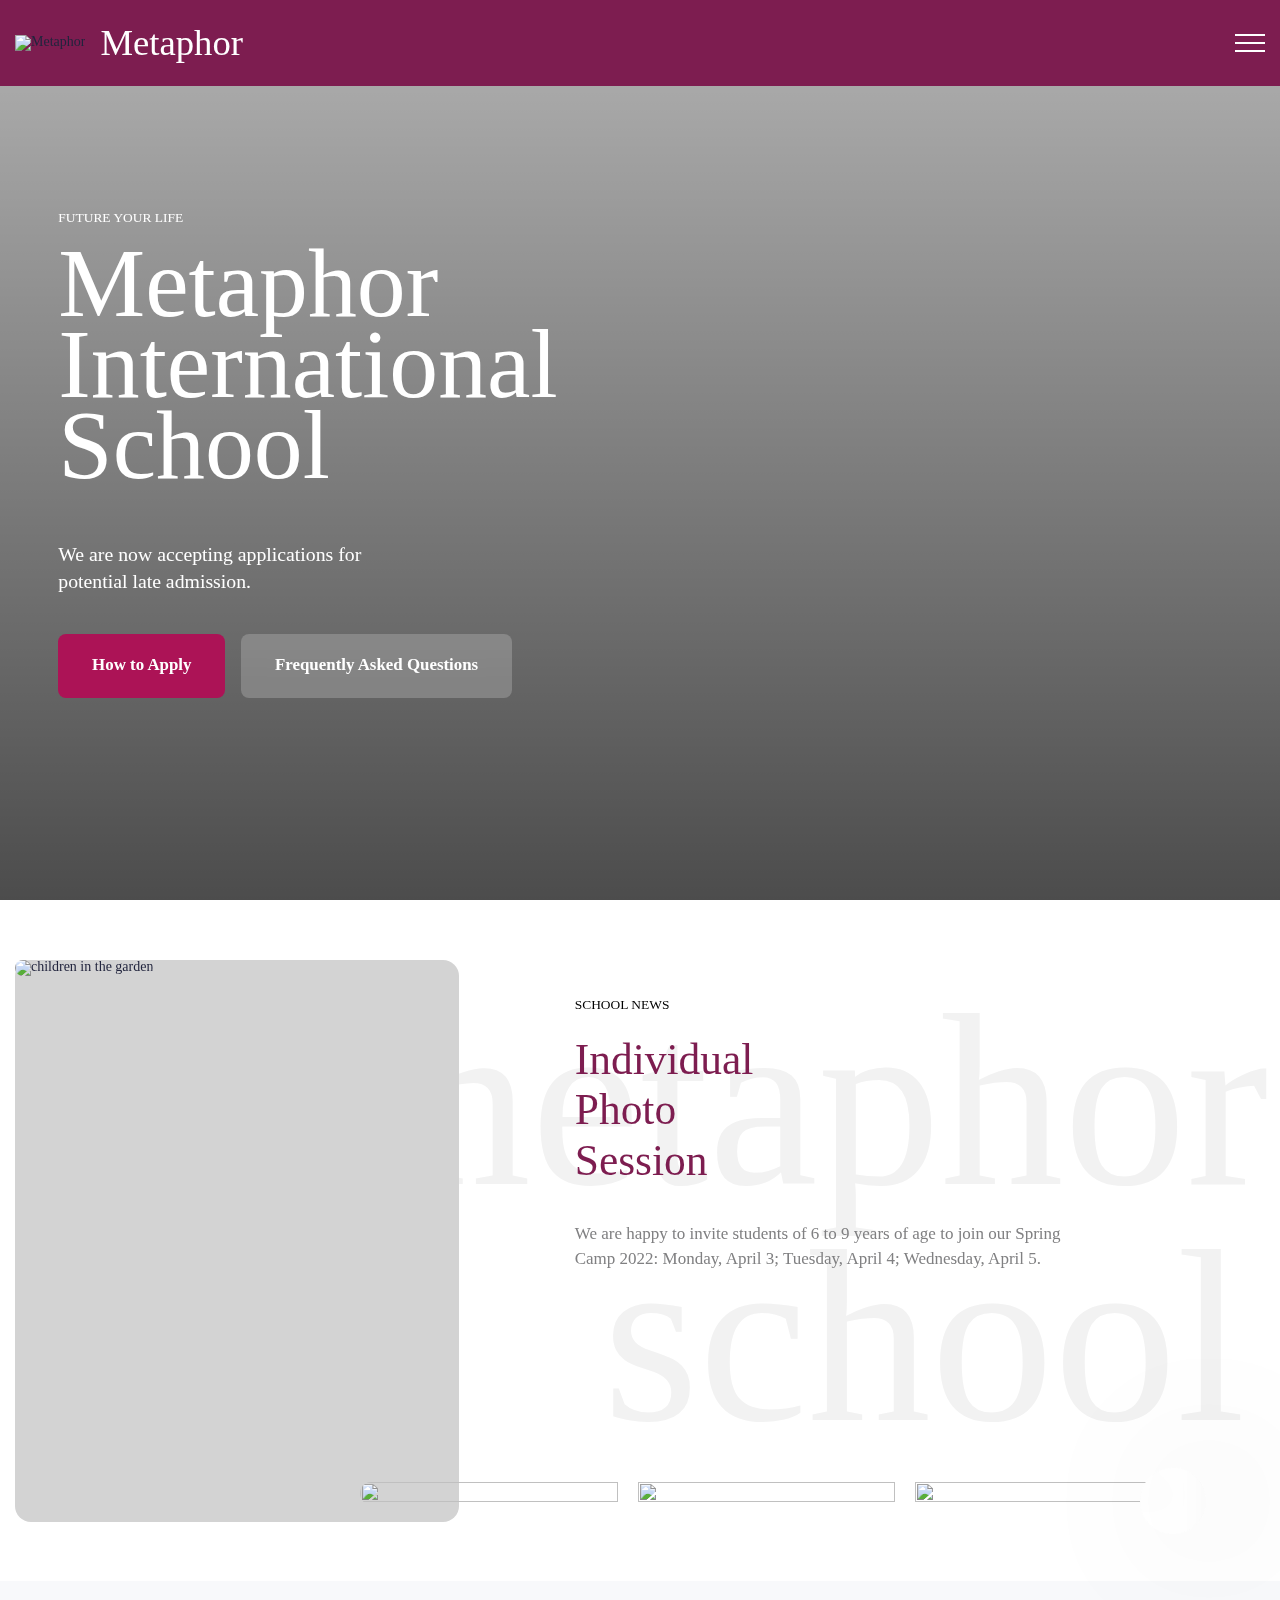
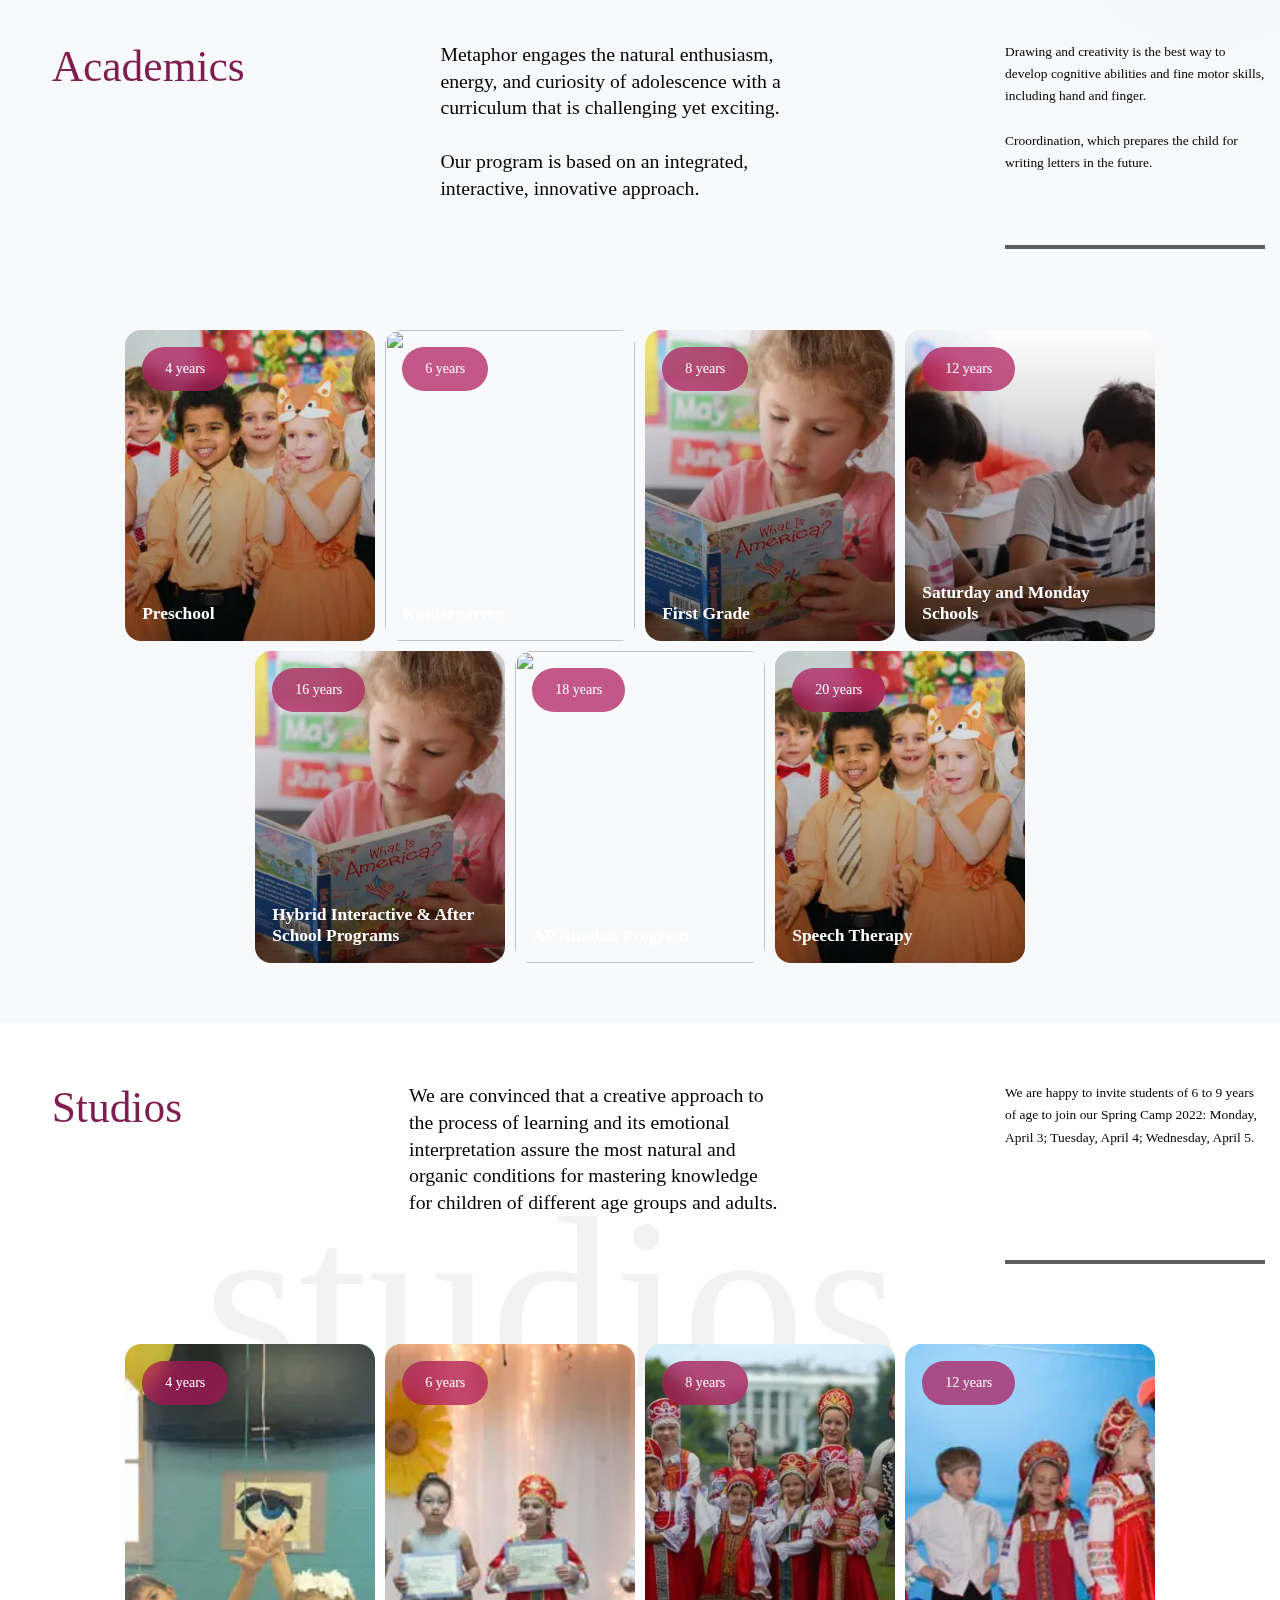
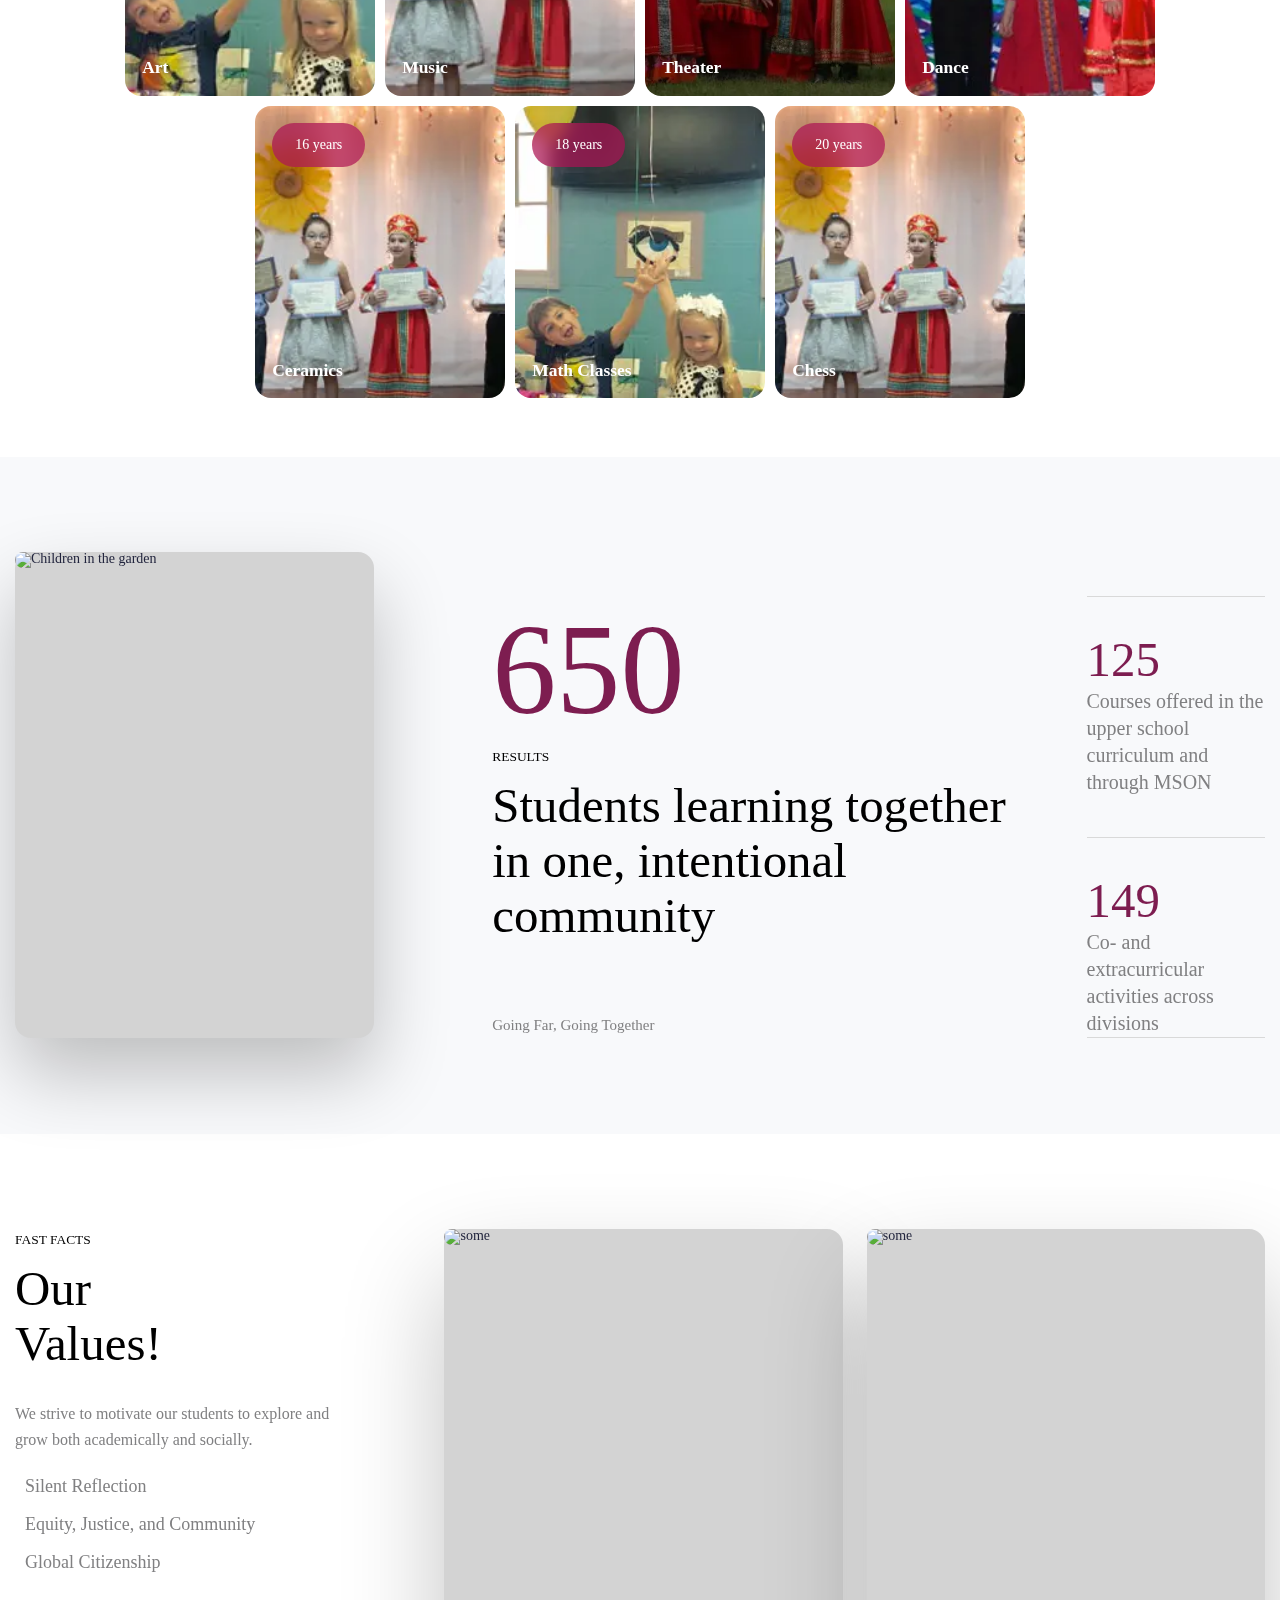
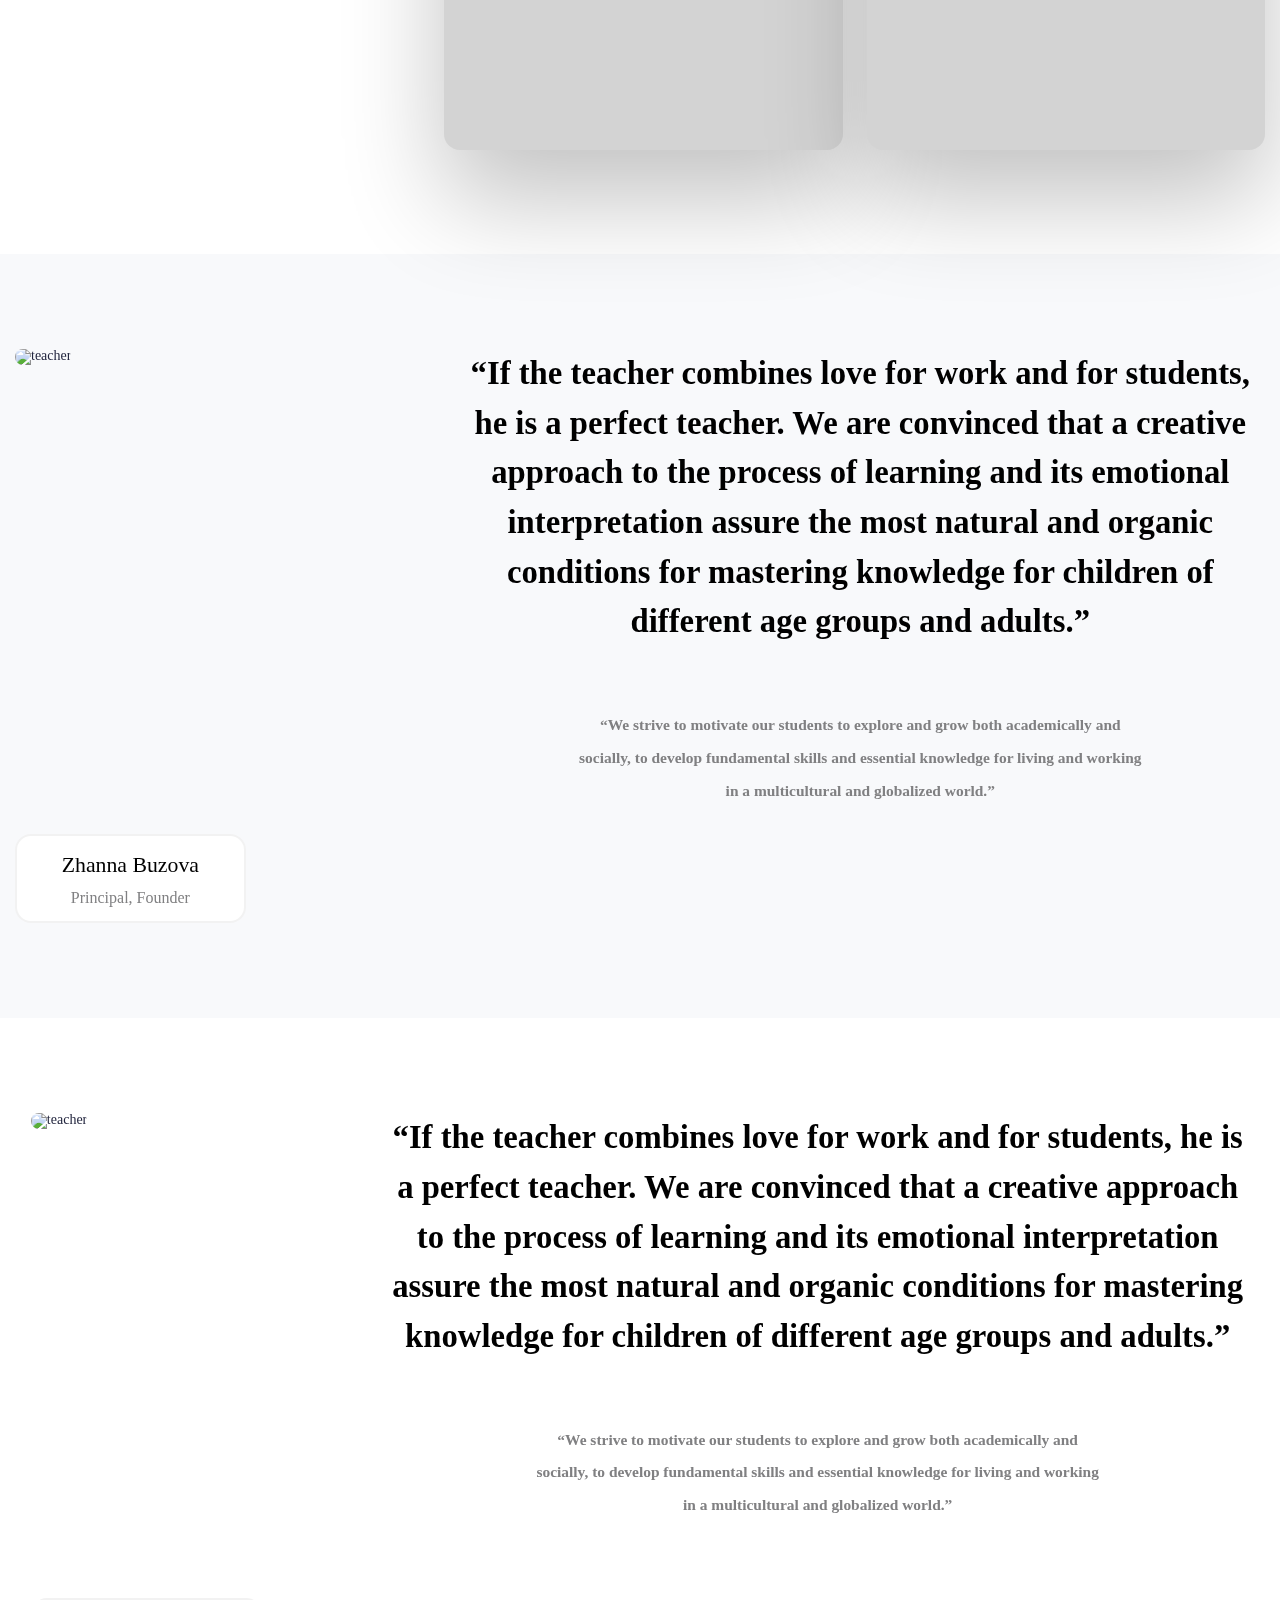
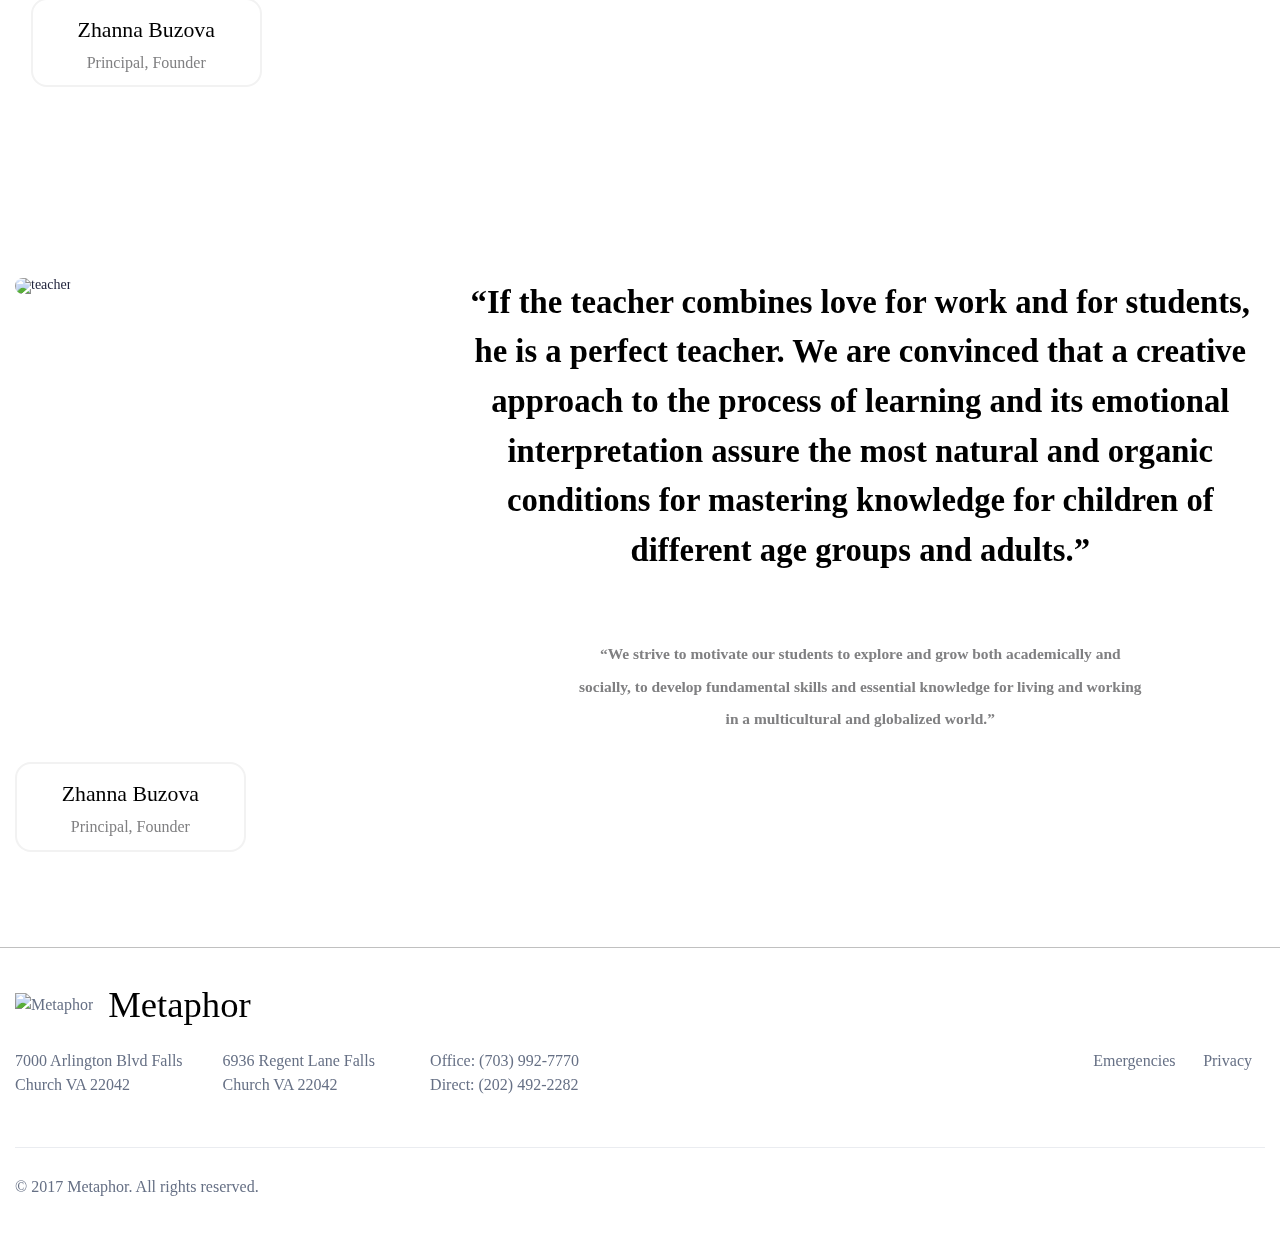
==== commit ef7f24ef: "Работа над секцией учитель" ====
--- a/8_MetaphorSchool/index.html
+++ b/8_MetaphorSchool/index.html
@@ -18,9 +18,9 @@
 	
 	<link
 		rel="stylesheet"
-		href="https://cdn.jsdelivr.net/npm/swiper@10/swiper-bundle.min.css?_v=20230926020937"
+		href="https://cdn.jsdelivr.net/npm/swiper@10/swiper-bundle.min.css?_v=20231001213455"
 	/>
-	<link rel="stylesheet" href="css/style.min.css?_v=20230926020937" />
+	<link rel="stylesheet" href="css/style.min.css?_v=20231001213455" />
 	<!-- названия страницы. для поисковых систем. названия закладки -->
 	<title>Главная</title>
 </head>
@@ -131,7 +131,7 @@
                   <video class="promo__video" autoplay muted loop preload="auto" poster="img/promo/promo.png" >
                      <source type="video/webm" src="img/promo/promo.webm">
                   </video>
-                  <div class="promo__text-content _container">
+                  <div class="promo__text-content">
                      <p class="promo__text _small-text">Future Your  Life</p>
                      <h2 class="promo__title _title">Metaphor International School</h2>
                      <p class="promo__sub-text _text">
@@ -145,9 +145,9 @@
 
                   </div>
 
-                  <button class="promo__video-button">
+                  <!-- <button class="promo__video-button">
                      <img class="_img" src="img/svg/arrow-narrow-down.svg" alt="">
-                  </button>
+                  </button> -->
                </section>
 
                <section class="photo-session _container">
@@ -459,7 +459,8 @@
                   </div>
                </section>
 
-               <section class="results _container">
+               <section class="results">
+               <div class="results__container _container">
                   <div class="results__img">
                      <picture><source srcset="img/results/main-photo.webp" type="image/webp"><img class="_img" src="img/results/main-photo.png" alt="Children in the garden"></picture>
                   </div>
@@ -484,6 +485,7 @@
                         </div>
                      </div>
                   </div>
+               </div>
                </section>
 
                <section class="facts _container">
@@ -511,25 +513,74 @@
                   </div>
                </section>
                
-               <section class="teacher _container">
-                  <div class="teacher__content">
-                     <div class="teacher__info">
-                        <div class="teacher__img">
-                           <picture><source srcset="img/teacher/teacher.webp" type="image/webp"><img class="_img" src="img/teacher/teacher.png" alt="teacher"></picture>
-                        </div>
-
-                        <div class="teacher__block">
-                           <p class="teacher__name">Zhanna Buzova</p>
-                           <p class="teacher__position">Principal, Founder</p>
-                        </div>
-                     </div>
-
-                     <div class="teacher__text-content">
-                        <p class="teacher__text">“If the teacher combines love for work and for students, he is a perfect teacher. We are convinced that a creative approach to the process of learning and its emotional interpretation assure the most natural and organic conditions for mastering knowledge for children of different age groups and adults.”</p>
-                        <p class="teacher__sub-text">“We strive to motivate our students to explore and grow both academically and socially, to develop fundamental skills and essential knowledge for living and working in a multicultural and globalized world.”</p>
-                     </div>
-                  </div>
-               </section>
+               <!-- Исправления по фону -->
+               <section class="teacher teacher_bggray">
+                  <div class="teacher__container _container">
+                     <div class="teacher__content">
+                        <div class="teacher__info">
+                           <div class="teacher__img">
+                              <picture><source srcset="img/teacher/teacher.webp" type="image/webp"><img class="_img" src="img/teacher/teacher.png" alt="teacher"></picture>
+                           </div>
+   
+                           <div class="teacher__block teacher__block_white">
+                              <p class="teacher__name">Zhanna Buzova</p>
+                              <p class="teacher__position">Principal, Founder</p>
+                           </div>
+                        </div>
+   
+                        <div class="teacher__text-content">
+                           <p class="teacher__text">“If the teacher combines love for work and for students, he is a perfect teacher. We are convinced that a creative approach to the process of learning and its emotional interpretation assure the most natural and organic conditions for mastering knowledge for children of different age groups and adults.”</p>
+                           <p class="teacher__sub-text">“We strive to motivate our students to explore and grow both academically and socially, to develop fundamental skills and essential knowledge for living and working in a multicultural and globalized world.”</p>
+                        </div>
+                     </div>
+                  </div>
+               </section>
+
+
+               <section class="teacher">
+                  <div class="teacher__container _container">
+                     <div class="teacher__contentv2">
+                        <div class="teacher__info">
+                           <div class="teacher__img">
+                              <picture><source srcset="img/teacher/teacher.webp" type="image/webp"><img class="_img" src="img/teacher/teacher.png" alt="teacher"></picture>
+                           </div>
+   
+                           <div class="teacher__block">
+                              <p class="teacher__name">Zhanna Buzova</p>
+                              <p class="teacher__position">Principal, Founder</p>
+                           </div>
+                        </div>
+   
+                        <div class="teacher__text-content">
+                           <p class="teacher__text">“If the teacher combines love for work and for students, he is a perfect teacher. We are convinced that a creative approach to the process of learning and its emotional interpretation assure the most natural and organic conditions for mastering knowledge for children of different age groups and adults.”</p>
+                           <p class="teacher__sub-text">“We strive to motivate our students to explore and grow both academically and socially, to develop fundamental skills and essential knowledge for living and working in a multicultural and globalized world.”</p>
+                        </div>
+                     </div>
+                  </div>
+               </section>
+
+               <section class="teacher">
+                  <div class="teacher__container _container">
+                     <div class="teacher__content">
+                        <div class="teacher__info">
+                           <div class="teacher__img">
+                              <picture><source srcset="img/teacher/teacher.webp" type="image/webp"><img class="_img" src="img/teacher/teacher.png" alt="teacher"></picture>
+                           </div>
+   
+                           <div class="teacher__block">
+                              <p class="teacher__name">Zhanna Buzova</p>
+                              <p class="teacher__position">Principal, Founder</p>
+                           </div>
+                        </div>
+   
+                        <div class="teacher__text-contentv2">
+                           <p class="teacher__text">“If the teacher combines love for work and for students, he is a perfect teacher. We are convinced that a creative approach to the process of learning and its emotional interpretation assure the most natural and organic conditions for mastering knowledge for children of different age groups and adults.”</p>
+                           <p class="teacher__sub-text">“We strive to motivate our students to explore and grow both academically and socially, to develop fundamental skills and essential knowledge for living and working in a multicultural and globalized world.”</p>
+                        </div>
+                     </div>
+                  </div>
+               </section>
+
 
                <!-- <section class="study">
                   <div class="study__container _container">
@@ -588,6 +639,6 @@
 </footer>
 
    </div>
-   <script src="js/app.min.js?_v=20230926020937"></script>
+   <script src="js/app.min.js?_v=20231001213455"></script>
 </body>
 </html>--- a/8_MetaphorSchool/css/style.min.css
+++ b/8_MetaphorSchool/css/style.min.css
@@ -1 +1 @@
-@charset "UTF-8";@font-face{font-family:Alexandria;font-display:swap;src:url(../fonts/Alexandria-ExtraBold.woff) format("woff"),url(../fonts/Alexandria-ExtraBold.woff2) format("woff2");font-weight:800;font-style:normal}@font-face{font-family:Allura;font-display:swap;src:url(../fonts/Allura-Regular.woff) format("woff"),url(../fonts/Allura-Regular.woff2) format("woff2");font-weight:400;font-style:normal}@font-face{font-family:Alexandria;font-display:swap;src:url(../fonts/Alexandria-Medium.woff) format("woff"),url(../fonts/Alexandria-Medium.woff2) format("woff2");font-weight:500;font-style:normal}@font-face{font-family:Inter;font-display:swap;src:url(../fonts/Inter-Black.woff) format("woff"),url(../fonts/Inter-Black.woff2) format("woff2");font-weight:900;font-style:normal}@font-face{font-family:Inter;font-display:swap;src:url(../fonts/Inter-Medium.woff) format("woff"),url(../fonts/Inter-Medium.woff2) format("woff2");font-weight:500;font-style:normal}@font-face{font-family:Inter;font-display:swap;src:url(../fonts/Inter-Regular.woff) format("woff"),url(../fonts/Inter-Regular.woff2) format("woff2");font-weight:400;font-style:normal}@font-face{font-family:Inter;font-display:swap;src:url(../fonts/Inter-SemiBold.woff) format("woff"),url(../fonts/Inter-SemiBold.woff2) format("woff2");font-weight:600;font-style:normal}@font-face{font-family:icons;font-display:swap;src:url(../fonts/icons.woff) format("woff"),url(../fonts/icons.woff2) format("woff2");font-weight:400;font-style:normal}@font-face{font-family:Lato;font-display:swap;src:url(../fonts/Lato-Black.woff) format("woff"),url(../fonts/Lato-Black.woff2) format("woff2");font-weight:900;font-style:normal}@font-face{font-family:Lato;font-display:swap;src:url(../fonts/Lato-Bold.woff) format("woff"),url(../fonts/Lato-Bold.woff2) format("woff2");font-weight:700;font-style:normal}@font-face{font-family:Lato;font-display:swap;src:url(../fonts/Lato-Medium.woff) format("woff"),url(../fonts/Lato-Medium.woff2) format("woff2");font-weight:500;font-style:normal}@font-face{font-family:Lato;font-display:swap;src:url(../fonts/Lato-Regular.woff) format("woff"),url(../fonts/Lato-Regular.woff2) format("woff2");font-weight:400;font-style:normal}@font-face{font-family:Lato;font-display:swap;src:url(../fonts/Lato-Semibold.woff) format("woff"),url(../fonts/Lato-Semibold.woff2) format("woff2");font-weight:600;font-style:normal}@font-face{font-family:Lora;font-display:swap;src:url(../fonts/Lora-Bold.woff) format("woff"),url(../fonts/Lora-Bold.woff2) format("woff2");font-weight:700;font-style:normal}@font-face{font-family:Lora;font-display:swap;src:url(../fonts/Lora-Medium.woff) format("woff"),url(../fonts/Lora-Medium.woff2) format("woff2");font-weight:500;font-style:normal}@font-face{font-family:Lora;font-display:swap;src:url(../fonts/Lora-Regular.woff) format("woff"),url(../fonts/Lora-Regular.woff2) format("woff2");font-weight:400;font-style:normal}@font-face{font-family:Lora;font-display:swap;src:url(../fonts/Lora-SemiBold.woff) format("woff"),url(../fonts/Lora-SemiBold.woff2) format("woff2");font-weight:600;font-style:normal}@font-face{font-family:Manrope;font-display:swap;src:url(../fonts/Manrope-SemiBold.woff) format("woff"),url(../fonts/Manrope-SemiBold.woff2) format("woff2");font-weight:600;font-style:normal}@font-face{font-family:icons;src:url(../fonts/icons.eot?qc9xlp);src:url(../fonts/icons.eot?qc9xlp#iefix) format("embedded-opentype"),url(../fonts/icons.ttf?qc9xlp) format("truetype"),url(../fonts/icons.woff?qc9xlp) format("woff"),url(../fonts/icons.svg?qc9xlp#icons) format("svg");font-weight:400;font-style:normal;font-display:block}[class*=" icon-"],[class^=icon-]{font-family:icons!important;font-style:normal;font-weight:400;font-variant:normal;text-transform:none;line-height:1;-webkit-font-smoothing:antialiased;-moz-osx-font-smoothing:grayscale}.icon-chevron-down:before{content:"\e906"}.icon-check_circle:before{content:"\e900"}.icon-facebook:before{content:"\e901"}.icon-github:before{content:"\e902"}.icon-instagram:before{content:"\e903"}.icon-twitter:before{content:"\e904"}.icon-youtube:before{content:"\e905"}.icon-search:before{content:"\e986"}.icon-cross:before{content:"\ea0f"}*{padding:0;margin:0;border:0;color:inherit;line-height:inherit}*,:after,:before{box-sizing:border-box}:active,:focus{outline:0}a:active,a:focus{outline:0}article,aside,details,figcaption,figure,footer,header,hgroup,menu,nav,section{display:block}body,html{height:100%;min-width:320px;font-size:14px}body{line-height:1;font-family:Lato;-ms-text-size-adjust:100%;-moz-text-size-adjust:100%;-webkit-text-size-adjust:100%}button,input,textarea{font-family:Lato;font-size:inherit}input.auto,textarea.auto{overflow-y:hidden}input:focus,input:hover,textarea:focus,textarea:hover{box-shadow:0 0 10px 1px #bbc1e1}input::-ms-clear{display:none}button{cursor:pointer;background-color:inherit}button::-moz-focus-inner{padding:0;border:0}a,a:visited{text-decoration:none}a:hover{text-decoration:none}ul li{list-style:none}img{vertical-align:top}h1,h2,h3,h4,h5,h6{font-weight:inherit;font-size:inherit}body{color:#21243d;background:#fff}body._lock{overflow-y:hidden;height:100%}.wrapper{width:100%;min-height:100%;overflow-x:hidden;display:flex;flex-direction:column}.page{flex:1 1 auto}._container{max-width:1650px;margin:0 auto;padding:0 15px}._title{font-size:51px;color:#7d1d50;font-family:Lora;font-style:normal;font-weight:400;line-height:117.647059%}._text{font-size:22px;color:#000;font-family:Lato;font-size:22px;font-style:normal;font-weight:400;line-height:135%}._small-text{font-size:14px;color:#000;font-family:Lato;font-style:normal;font-weight:400;line-height:165%}._button{height:3.778em;padding:.5em 2em;border-radius:8px;display:flex;align-items:center;text-align:center;color:#fff;font-family:Lato;font-size:18px;font-style:normal;font-weight:700;line-height:135%}._img{width:100%;height:100%;-o-object-fit:cover;object-fit:cover}body::after{content:"Идет отправка..";padding-top:50vh;text-align:center;font-size:24px;color:#eee;position:absolute;top:0;left:0;width:100%;height:100%;opacity:0;visibility:hidden;background-color:rgba(0,168,204,.6)}body._sending::after{opacity:1;visibility:visible}[data-title]{position:relative}[data-title]::after{position:absolute;z-index:1;top:40px;left:0}[data-title]::after{content:attr(data-title);background-color:rgba(165,42,135,.9);color:#b3b3b3;opacity:0;transition:1s;pointer-events:none;width:200px;padding:.5em;box-shadow:2px 2px 10px rgba(0,0,0,.3)}[data-title]:hover::after{opacity:1}._showpass{display:flex;align-items:center;gap:20px}._showpass__label{font-size:20px}._showpass__checkbox{width:30px;height:30px}.background-text{z-index:-1;position:relative;color:#f2f2f2;font-family:Allura;font-size:306px;font-style:normal;font-weight:400;line-height:normal}.slider{max-width:90.727273%;margin-left:0;position:relative}.slider__slide{border-radius:16px;background:linear-gradient(180deg,rgba(0,0,0,0) 0,rgba(0,0,0,.5) 100%),#d3d3d3 50%/cover no-repeat;direction:ltr;position:relative}.slider__item{color:#fff;font-family:Lato;font-size:14px;font-style:normal;font-weight:500;line-height:normal;padding:15px 23px;border-radius:32px;background:rgba(172,19,86,.7);-webkit-backdrop-filter:blur(8px);backdrop-filter:blur(8px);position:absolute;top:60px;left:60px}.slider__title{color:#fff;font-family:Lato;font-size:32px;font-style:normal;font-weight:800;line-height:normal;position:absolute;bottom:46px;left:46px;right:46px}.slider-button{width:72px;height:72px;padding-top:17px;font-size:40px;color:#5e5e5e;transform:rotate(-90deg);border-radius:50%;z-index:2;cursor:pointer;fill:rgba(255,255,255,.6);filter:drop-shadow(0 36px 76px rgba(0, 0, 0, .24));-webkit-backdrop-filter:blur(12px);backdrop-filter:blur(12px);background-color:rgba(255,255,255,.6);position:absolute;top:calc(50% - 25px);right:-36px}.slider-button::before{display:flex;justify-content:center}.academics__slider{display:none}.cards{display:flex;gap:10px}.card{position:relative;transition:all .5s ease-in-out;border-radius:16px}.card img{border-radius:16px}.card:hover img{filter:brightness(30%)}.card:hover .card__title{opacity:0}.card:hover .card__description{opacity:1}.card__item{color:#fff;font-weight:500;padding:15px 23px;border-radius:32px;background:rgba(172,19,86,.7);-webkit-backdrop-filter:blur(8px);backdrop-filter:blur(8px);position:absolute;top:20px;left:20px}.card__title{color:#fff;font-family:Lato;font-style:normal;font-weight:800;line-height:normal;font-size:18px;position:absolute;bottom:20px;left:20px;right:20px;transition:all .5s ease-in-out}.card__description{color:#fff;position:absolute;opacity:0;font-size:14px;width:calc(100% - 20px);bottom:20px;left:20px;right:20px;transition:all .5s ease-in-out}.header{width:100%;z-index:5;background-color:#7d1d50;position:fixed}.header__container{min-height:100px;max-width:1800px;display:flex;margin:0 auto;padding:0 15px;position:relative}.header__body{min-height:100px;width:100%;display:flex;align-items:center;justify-content:space-between;gap:30px}.header__logo{display:flex;gap:15px;align-items:center}.header__logo-img{max-height:56px}.header__logo-text{font-family:Lora;font-weight:400;font-size:40px;line-height:92.5%;color:#fff}.header__menu{height:100%}.menu{display:flex;align-items:center}.menu__body{height:100%}.menu__body._active{display:block;right:0}.menu__item{color:#fff;cursor:pointer;padding-top:30px;padding-bottom:30px}.menu__item>a{font-family:Lato;font-size:18px;font-style:normal;font-weight:600;line-height:133.333333%}.menu__item>a i{font-size:16px}.sub-menu{min-width:300px;fill:rgba(255,255,255,.6);filter:drop-shadow(0 40px 100px rgba(0, 0, 0, .25));-webkit-backdrop-filter:blur(15px);backdrop-filter:blur(15px);background-color:rgba(248,249,251,.6);padding:20px;border-radius:8px;display:none}.sub-menu__item{color:#000;margin-bottom:20px}.sub-menu__item:last-child{margin-bottom:0}.sub-menu__link{color:#101828;font-family:Lato;font-size:20px;font-style:normal;font-weight:500;line-height:150%}.sub-menu__link:hover{text-decoration:underline}.features{flex:0 1 530px;padding:18px 12px 0 0;background:#ac1356;color:#fff}.features__title{font-family:Lato;font-size:16px;font-style:normal;font-weight:900;line-height:150%;padding-left:24px}.top-search-form__input{padding:10px 15px;border-radius:8px;display:none}.top-search-form__input._active{display:block}.top-search-form__button{font-size:18px}.menu__item._active .sub-menu,body._pc .menu__item:hover .sub-menu{display:block;opacity:1;visibility:visible;pointer-events:all}.icon-menu{display:none}.footer__container{color:#667085;background-color:#fff;padding-top:48px;padding-bottom:48px;border-top:1px solid silver;font-family:Inter;font-size:16px;font-style:normal;font-weight:500;line-height:150%}.footer__logo{display:flex;gap:15px;align-items:center;margin-bottom:32px}.footer__logo-img{max-height:56px}.footer__logo-text{font-family:Lora;font-weight:400;font-size:40px;line-height:92.5%;color:#000}.footer__content{display:flex;justify-content:space-between;margin-bottom:32px}.footer__info{display:flex;gap:32px}.footer__address{word-wrap:break-word}.footer__contacts{display:flex;flex-direction:column}.footer__links{display:flex;flex-direction:column;gap:24px}.footer__rules-links{display:flex;gap:32px}.footer__social-links{display:flex;gap:24px;font-size:24px}.footer__open-company{padding-top:32px;border-top:1px solid #eaecf0}.promo{min-height:100vh;position:relative;font-size:16px;padding-bottom:20px;background:rgba(0,0,0,.3);background:linear-gradient(0deg,rgba(0,0,0,.7007177871) 0,rgba(0,0,0,.3) 100%)}.promo__video{width:100%;height:100%;-o-object-fit:cover;object-fit:cover;position:absolute;z-index:-1}.promo__video-button{position:absolute;bottom:20px;left:50vw;right:0;width:120px}.promo__text-content{padding-top:23vh;color:#fff}.promo__text{color:#fff;text-transform:uppercase;margin-bottom:16px}.promo__title{color:#fff;font-size:120px;line-height:83.333333%;width:-moz-min-content;width:min-content;margin-bottom:64px}.promo__sub-text{color:#fff;max-width:400px;max-width:400px;margin-bottom:48px}.promo__buttons{display:flex;gap:16px}.promo__button{background:#ac1356}.promo__button-transparent{background:rgba(255,255,255,.2);-webkit-backdrop-filter:blur(10px);backdrop-filter:blur(10px)}.academics{background:#f8f9fb;padding-top:75px;padding-bottom:75px}.academics__content{display:flex;justify-content:space-between;margin-bottom:96px}.academics__title{padding-left:45px}.photo-session{padding-top:75px;padding-bottom:75px}.photo-session__container{position:relative}.photo-session__content{display:flex;gap:145px}.photo-session__img{border-radius:16px;background:#d3d3d3 50%/cover no-repeat}.photo-session__img img{border-radius:16px}.photo-session__background-text :first-child{position:absolute;top:0;left:450px}.photo-session__background-text :last-child{position:absolute;top:270px;right:20px}.photo-session__text-content{padding-top:40px}.photo-session__title{text-transform:uppercase;margin-bottom:20px}.photo-session__text{width:-moz-min-content;width:min-content;margin-bottom:40px}.photo-session__sub-text{color:#808082;font-family:Lato;font-size:17px;font-style:normal;font-weight:400;line-height:152.941176%}.photo-slider{max-width:65%;margin-left:0;position:absolute;bottom:3.030303%;left:27.636364%}.photo-slider__body{position:relative}.photo-slider__container{border-radius:16px}.photo-slider__slide{color:#fff;border-radius:16px;fill:linear-gradient(180deg,rgba(0,0,0,0) 0,rgba(0,0,0,.8) 100%),#d3d3d3 50%/cover no-repeat;direction:ltr;position:relative}.photo-slider__content{display:flex;flex-direction:column;gap:16px;position:absolute;bottom:32px;left:48px;right:42px}.photo-slider__title{text-transform:uppercase}.photo-slider__text{font-family:Lora;font-size:20px;font-style:normal;font-weight:700;line-height:normal}.studios{padding-top:75px;padding-bottom:75px;display:flex;flex-direction:column;justify-content:space-between}.studios__background-text :first-child{top:100px;left:250px}.studios__background-item{position:absolute}.studios__container{display:flex;justify-content:space-between;margin-bottom:96px}.studios__title{padding-left:45px}.results{padding-top:124px;padding-bottom:124px;display:flex;gap:160px;align-items:end}.results__img{border-radius:16px;background:#d3d3d3 -166.152px 0/192.564% 100% no-repeat;box-shadow:0 36px 76px 0 rgba(0,0,0,.24)}.results__img img{border-radius:16px}.results__text-content{display:flex;gap:70px}.results__title{text-transform:uppercase;margin-bottom:11px}.main-info__big-text{font-size:156px}.main-info__text{color:#000;font-family:Lora;font-size:57px;font-style:normal;font-weight:400;line-height:112.280702%;margin-bottom:86px}.main-info__sub-text{color:#808082;font-family:Lato;font-size:15px;font-style:normal;font-weight:400;line-height:normal}.sub-info{display:flex;flex-direction:column;gap:50px;border-bottom:1px solid #d9d9d9}.sub-info__block{padding-top:34px;border-top:1px solid #d9d9d9}.sub-info__title{color:#7d1d50;font-family:Lora;font-size:57px;font-style:normal;font-weight:400;line-height:normal}.sub-info__text{color:#808082;font-family:Lato;font-size:20px;font-style:normal;font-weight:400;line-height:27px}.facts{padding-top:124px;padding-bottom:124px}.facts__content{display:flex;justify-content:space-between;gap:150px}.facts__title{text-transform:uppercase;margin-bottom:11px}.facts__text{color:#000;font-family:Lora;width:-moz-min-content;width:min-content;font-size:57px;font-style:normal;font-weight:400;line-height:112.280702%;margin-bottom:33px}.facts__sub-text{color:#808082;font-family:Lato;font-size:16px;font-style:normal;font-weight:400;line-height:26px;margin-bottom:22px}.facts__list{color:#808082;font-family:Lato;font-size:18px;font-style:normal;font-weight:400;line-height:26px}.facts__list li{display:flex;gap:10px;margin-bottom:12px}.facts__list li::before{content:url(../img/svg/check-circle.svg)}.facts__img{border-radius:16px;background:#d3d3d3 -90.5px -65.25px/164.359% 119.624% no-repeat;box-shadow:0 48.51852px 102.42798px 0 rgba(0,0,0,.24)}.facts__img img{border-radius:16px}.teacher{padding-top:124px;padding-bottom:124px;display:flex;flex-direction:column;gap:75px;align-items:center}.teacher__content{display:flex;justify-content:space-between;gap:262px}.teacher__info{display:flex;flex-direction:column;align-items:flex-start;gap:95px}.teacher__img{width:274px;height:444px;border-radius:16px;background:#d3d3d3 -21.571px 0/115.746% 100% no-repeat,#d9d9d9}.teacher__img img{border-radius:16px}.teacher__block{padding-top:16px;padding-bottom:16px;padding-left:52px;padding-right:52px;display:flex;flex-direction:column;align-items:center;gap:8px;border-radius:16px;border:2px solid #f2f2f2}.teacher__name{color:#000;font-family:Lora;font-size:24px;font-style:normal;font-weight:400;line-height:32px}.teacher__position{color:#808082;font-family:Lato;font-size:16px;font-style:normal;font-weight:400;line-height:normal}.teacher__text-content{display:flex;flex-direction:column;align-items:center;gap:72px}.teacher__text{color:#000;text-align:center;font-family:Lora;font-size:38px;font-style:normal;font-weight:600;line-height:152.631579%}.teacher__sub-text{max-width:574px;color:#808082;text-align:center;font-family:Lato;font-size:16px;font-style:normal;font-weight:600;line-height:212.5%}.study{background:#f8f9fb;padding-top:124px;padding-bottom:167px}.study__container{display:flex;justify-content:space-between;align-items:end;gap:104px}.study__text-content{display:flex;flex-direction:column;align-items:start;gap:78px;margin-bottom:70px}.study__text{color:#000;font-family:Lora;font-size:57px;font-style:normal;font-weight:400;line-height:112.280702%}.study__button{border-radius:8px;background:#ac1356;height:68px;padding:10px 32px;color:#fff;font-family:Lato;font-size:18px;font-style:normal;font-weight:700;line-height:133.333333%}@media (min-width:541px){.facts__images{display:flex;gap:24px}}@media (min-width:542px){.cards{justify-content:center}}@media (min-width:620px){.footer__address{flex:0 1 180px}}@media (min-width:769px){.photo-session__img{height:740px;width:35.515152%}.photo-session__text-content{flex:0 1 500px}.results__img{flex:1 0 359px;height:486px}.facts__text-content{flex:0 1 385px}.facts__images{flex:0 1 992px}.facts__img{flex:0 1 484px;height:665px}.study__img{flex:0 1 965px}}@media (min-width:798px){.teacher__text-content{flex:0 1 863px}}@media (min-width:921px){.academics__text{margin-bottom:48px;flex:0 1 369px}.academics__sub-text{flex:0 1 260px;border-bottom:4px solid #5e5e5e}.studios__text{flex:0 1 369px;margin-bottom:48px}.studios__sub-text{flex:0 1 260px;border-bottom:4px solid #5e5e5e}}@media (min-width:1180px){.slider{margin-left:-100px}}@media (min-width:1181px){.results__main-info{flex:0 1 690px}.results__sub-info{flex:0 1 230px}}@media (min-width:1310px){.card{width:220px}.menu__list{display:flex;flex-wrap:wrap;align-items:center;gap:15px;height:100%}.menu__item{display:flex;align-items:center;height:100%;position:relative}.menu__item:hover .menu__link{background:rgba(255,255,255,.08)}.menu__item>a{padding:8px 10px;border-radius:8px}.sub-menu{position:absolute;top:100%;left:0;right:0;opacity:0;visibility:hidden;pointer-events:none;transition:all .5s ease}}@media (max-width:1650px){._title{font-size:calc(24px + 27 * ((100vw - 320px)/ 1330))}._text{font-size:calc(14px + 8 * ((100vw - 320px)/ 1330))}._small-text{font-size:calc(12px + 2 * ((100vw - 320px)/ 1330))}._button{font-size:calc(14px + 4 * ((100vw - 320px)/ 1330))}._showpass__label{font-size:calc(16px + 4 * ((100vw - 320px)/ 1330))}.background-text{font-size:calc(90px + 216 * ((100vw - 320px)/ 1330))}.slider__item{top:calc(10px + 50 * ((100vw - 320px)/ 1330))}.slider__item{left:calc(10px + 50 * ((100vw - 320px)/ 1330))}.slider__title{font-size:calc(16px + 16 * ((100vw - 320px)/ 1330))}.slider__title{bottom:calc(24px + 22 * ((100vw - 320px)/ 1330))}.slider__title{left:calc(24px + 22 * ((100vw - 320px)/ 1330))}.slider__title{right:calc(24px + 22 * ((100vw - 320px)/ 1330))}.slider-button{width:calc(50px + 22 * ((100vw - 320px)/ 1330))}.slider-button{height:calc(50px + 22 * ((100vw - 320px)/ 1330))}.slider-button{padding-top:calc(12px + 5 * ((100vw - 320px)/ 1330))}.slider-button{font-size:calc(28px + 12 * ((100vw - 320px)/ 1330))}.slider-button{right:calc(-25px + -11 * ((100vw - 320px)/ 1330))}.card__item{top:calc(10px + 10 * ((100vw - 320px)/ 1330))}.card__item{left:calc(10px + 10 * ((100vw - 320px)/ 1330))}.card__title{font-size:calc(16px + 2 * ((100vw - 320px)/ 1330))}.card__title{bottom:calc(10px + 10 * ((100vw - 320px)/ 1330))}.card__title{left:calc(10px + 10 * ((100vw - 320px)/ 1330))}.card__title{right:calc(10px + 10 * ((100vw - 320px)/ 1330))}.card__description{bottom:calc(10px + 10 * ((100vw - 320px)/ 1330))}.card__description{left:calc(10px + 10 * ((100vw - 320px)/ 1330))}.card__description{right:calc(10px + 10 * ((100vw - 320px)/ 1330))}.header__container{min-height:calc(50px + 50 * ((100vw - 320px)/ 1330))}.header__body{min-height:calc(50px + 50 * ((100vw - 320px)/ 1330))}.header__logo-img{max-height:calc(40px + 16 * ((100vw - 320px)/ 1330))}.header__logo-text{font-size:calc(28px + 12 * ((100vw - 320px)/ 1330))}.menu__item{padding-top:calc(5px + 25 * ((100vw - 320px)/ 1330))}.menu__item{padding-bottom:calc(5px + 25 * ((100vw - 320px)/ 1330))}.menu__item>a{font-size:calc(14px + 4 * ((100vw - 320px)/ 1330))}.sub-menu__link{font-size:calc(14px + 6 * ((100vw - 320px)/ 1330))}.footer__container{padding-top:calc(20px + 28 * ((100vw - 320px)/ 1330))}.footer__container{padding-bottom:calc(24px + 24 * ((100vw - 320px)/ 1330))}.footer__logo{margin-bottom:calc(16px + 16 * ((100vw - 320px)/ 1330))}.footer__logo-img{max-height:calc(40px + 16 * ((100vw - 320px)/ 1330))}.footer__logo-text{font-size:calc(28px + 12 * ((100vw - 320px)/ 1330))}.footer__content{margin-bottom:calc(16px + 16 * ((100vw - 320px)/ 1330))}.footer__info{gap:calc(16px + 16 * ((100vw - 320px)/ 1330))}.footer__links{gap:calc(16px + 8 * ((100vw - 320px)/ 1330))}.footer__rules-links{gap:calc(16px + 16 * ((100vw - 320px)/ 1330))}.footer__social-links{gap:calc(16px + 8 * ((100vw - 320px)/ 1330))}.footer__social-links{font-size:calc(16px + 8 * ((100vw - 320px)/ 1330))}.footer__open-company{padding-top:calc(16px + 16 * ((100vw - 320px)/ 1330))}.promo{font-size:calc(14px + 2 * ((100vw - 320px)/ 1330))}.promo__video-button{width:calc(80px + 40 * ((100vw - 320px)/ 1330))}.promo__text{margin-bottom:calc(8px + 8 * ((100vw - 320px)/ 1330))}.promo__title{font-size:calc(40px + 80 * ((100vw - 320px)/ 1330))}.promo__title{margin-bottom:calc(32px + 32 * ((100vw - 320px)/ 1330))}.promo__sub-text{max-width:calc(300px + 100 * ((100vw - 320px)/ 1330))}.promo__sub-text{margin-bottom:calc(16px + 32 * ((100vw - 320px)/ 1330))}.academics{padding-top:calc(20px + 55 * ((100vw - 320px)/ 1330))}.academics{padding-bottom:calc(20px + 55 * ((100vw - 320px)/ 1330))}.academics__content{margin-bottom:calc(40px + 56 * ((100vw - 320px)/ 1330))}.academics__title{padding-left:calc(15px + 30 * ((100vw - 320px)/ 1330))}.photo-session{padding-top:calc(20px + 55 * ((100vw - 320px)/ 1330))}.photo-session{padding-bottom:calc(20px + 55 * ((100vw - 320px)/ 1330))}.photo-session__content{gap:calc(40px + 105 * ((100vw - 320px)/ 1330))}.photo-session__background-text :first-child{left:calc(0px + 450 * ((100vw - 320px)/ 1330))}.photo-session__background-text :last-child{top:calc(150px + 120 * ((100vw - 320px)/ 1330))}.photo-session__text-content{padding-top:calc(20px + 20 * ((100vw - 320px)/ 1330))}.photo-session__title{margin-bottom:calc(10px + 10 * ((100vw - 320px)/ 1330))}.photo-session__text{margin-bottom:calc(20px + 20 * ((100vw - 320px)/ 1330))}.photo-slider__content{bottom:calc(16px + 16 * ((100vw - 320px)/ 1330))}.photo-slider__content{left:calc(24px + 24 * ((100vw - 320px)/ 1330))}.photo-slider__content{right:calc(21px + 21 * ((100vw - 320px)/ 1330))}.studios{padding-top:calc(20px + 55 * ((100vw - 320px)/ 1330))}.studios{padding-bottom:calc(20px + 55 * ((100vw - 320px)/ 1330))}.studios__background-text :first-child{top:calc(30px + 70 * ((100vw - 320px)/ 1330))}.studios__background-text :first-child{left:calc(30px + 220 * ((100vw - 320px)/ 1330))}.studios__container{margin-bottom:calc(40px + 56 * ((100vw - 320px)/ 1330))}.studios__title{padding-left:calc(15px + 30 * ((100vw - 320px)/ 1330))}.results{padding-top:calc(20px + 104 * ((100vw - 320px)/ 1330))}.results{padding-bottom:calc(20px + 104 * ((100vw - 320px)/ 1330))}.results{gap:calc(10px + 150 * ((100vw - 320px)/ 1330))}.results__text-content{gap:calc(30px + 40 * ((100vw - 320px)/ 1330))}.main-info__big-text{font-size:calc(56px + 100 * ((100vw - 320px)/ 1330))}.main-info__text{font-size:calc(28px + 29 * ((100vw - 320px)/ 1330))}.main-info__text{margin-bottom:calc(43px + 43 * ((100vw - 320px)/ 1330))}.sub-info{gap:calc(20px + 30 * ((100vw - 320px)/ 1330))}.sub-info__title{font-size:calc(28px + 29 * ((100vw - 320px)/ 1330))}.facts{padding-top:calc(20px + 104 * ((100vw - 320px)/ 1330))}.facts{padding-bottom:calc(50px + 74 * ((100vw - 320px)/ 1330))}.facts__content{gap:calc(10px + 140 * ((100vw - 320px)/ 1330))}.facts__text{font-size:calc(28px + 29 * ((100vw - 320px)/ 1330))}.facts__text{margin-bottom:calc(20px + 13 * ((100vw - 320px)/ 1330))}.facts__sub-text{margin-bottom:calc(16px + 6 * ((100vw - 320px)/ 1330))}.teacher{padding-top:calc(20px + 104 * ((100vw - 320px)/ 1330))}.teacher{padding-bottom:calc(20px + 104 * ((100vw - 320px)/ 1330))}.teacher{gap:calc(36px + 39 * ((100vw - 320px)/ 1330))}.teacher__content{gap:calc(10px + 252 * ((100vw - 320px)/ 1330))}.teacher__info{gap:calc(48px + 47 * ((100vw - 320px)/ 1330))}.teacher__img{width:calc(183px + 91 * ((100vw - 320px)/ 1330))}.teacher__img{height:calc(296px + 148 * ((100vw - 320px)/ 1330))}.teacher__block{padding-top:calc(8px + 8 * ((100vw - 320px)/ 1330))}.teacher__block{padding-bottom:calc(8px + 8 * ((100vw - 320px)/ 1330))}.teacher__block{padding-left:calc(26px + 26 * ((100vw - 320px)/ 1330))}.teacher__block{padding-right:calc(26px + 26 * ((100vw - 320px)/ 1330))}.teacher__name{font-size:calc(16px + 8 * ((100vw - 320px)/ 1330))}.teacher__text-content{gap:calc(36px + 36 * ((100vw - 320px)/ 1330))}.teacher__text{font-size:calc(19px + 19 * ((100vw - 320px)/ 1330))}.teacher__sub-text{font-size:calc(14px + 2 * ((100vw - 320px)/ 1330))}.study{padding-top:calc(20px + 104 * ((100vw - 320px)/ 1330))}.study{padding-bottom:calc(20px + 147 * ((100vw - 320px)/ 1330))}.study__container{gap:calc(20px + 84 * ((100vw - 320px)/ 1330))}.study__text-content{gap:calc(30px + 48 * ((100vw - 320px)/ 1330))}.study__text-content{margin-bottom:calc(30px + 40 * ((100vw - 320px)/ 1330))}.study__text{font-size:calc(28px + 29 * ((100vw - 320px)/ 1330))}}@media (max-width:1309px){.cards{flex-wrap:wrap}.card{width:20%;min-width:250px}.menu__body{background-color:#7d1d50;position:absolute;display:block;top:100%;right:-100%;width:100%;min-height:100vh;height:calc(100% - 50px);padding:50px;transition:right .5s ease;overflow:auto}.icon-menu{display:block;position:relative;width:30px;height:18px;cursor:pointer}.icon-menu span{transition:all .3s ease;top:calc(50% - 1px);left:0;position:absolute;width:100%;height:2px;background-color:#fff}.icon-menu span:first-child{top:0}.icon-menu span:last-child{top:auto;bottom:0}.icon-menu._active span{transform:scale(0)}.icon-menu._active span:first-child{transform:rotate(-45deg);top:calc(50% - 1px)}.icon-menu._active span:last-child{transform:rotate(45deg);bottom:calc(50% - 1px)}}@media (max-width:1309px) and (max-width:1650px){.menu__body{padding:calc(15px + 35 * ((100vw - 320px)/ 1330))}}@media (max-width:1210px){.features{flex:0 1 auto;margin:0 auto}}@media (max-width:1180px){.photo-session__content{margin-bottom:50px}.photo-slider{max-width:90%;position:static;margin:0 auto}.results__text-content{flex-direction:column}}@media (max-width:920px){.academics__content{flex-direction:column;gap:50px;justify-content:flex-start}.studios__container{flex-direction:column;gap:50px;justify-content:flex-start}}@media (max-width:839px){.footer__content{flex-direction:column;gap:32px}}@media (max-width:839px) and (max-width:1650px){.footer__content{gap:calc(16px + 16 * ((100vw - 320px)/ 1330))}}@media (max-width:768px){.academics__cards{display:none;opacity:0;visibility:hidden}.academics__cards .card{display:none}.academics__slider{display:block}.card{width:45%}.photo-session__content{flex-direction:column-reverse}.photo-session__img{width:90%;margin:0 auto}.results{flex-direction:column-reverse}.results__img{width:90%;margin:0 auto}.facts__content{flex-direction:column}.facts__img{width:40%;margin:0 auto}.teacher__content{flex-direction:column}.teacher__info{flex-direction:row;align-items:center;margin:0 auto}.study__container{flex-direction:column-reverse;align-items:center}.study__text-content{align-items:center}}@media (max-width:619px){.footer__info{flex-direction:column;gap:16px}}@media (max-width:619px) and (max-width:1650px){.footer__info{gap:calc(10px + 6 * ((100vw - 320px)/ 1330))}}@media (max-width:541px){.cards{flex-direction:column;align-items:center}.card{width:90%}}@media (max-width:540px){.facts__images .facts__img:last-child{display:none}.facts__img{width:90%;margin:0 auto;margin-bottom:20px}}@media (max-width:480px){.teacher__info{flex-direction:column;align-items:center;margin:0 auto}}@media (min-width:1180px) and (max-width:1650px){.slider{margin-left:calc(0px + -100 * ((100vw - 320px)/ 1330))}}@media (min-width:769px) and (max-width:1650px){.photo-session__img{height:calc(100px + 640 * ((100vw - 320px)/ 1330))}.facts__img{height:calc(150px + 515 * ((100vw - 320px)/ 1330))}}+@charset "UTF-8";@font-face{font-family:Alexandria;font-display:swap;src:url(../fonts/Alexandria-ExtraBold.woff) format("woff"),url(../fonts/Alexandria-ExtraBold.woff2) format("woff2");font-weight:800;font-style:normal}@font-face{font-family:Allura;font-display:swap;src:url(../fonts/Allura-Regular.woff) format("woff"),url(../fonts/Allura-Regular.woff2) format("woff2");font-weight:400;font-style:normal}@font-face{font-family:Alexandria;font-display:swap;src:url(../fonts/Alexandria-Medium.woff) format("woff"),url(../fonts/Alexandria-Medium.woff2) format("woff2");font-weight:500;font-style:normal}@font-face{font-family:Inter;font-display:swap;src:url(../fonts/Inter-Black.woff) format("woff"),url(../fonts/Inter-Black.woff2) format("woff2");font-weight:900;font-style:normal}@font-face{font-family:Inter;font-display:swap;src:url(../fonts/Inter-Medium.woff) format("woff"),url(../fonts/Inter-Medium.woff2) format("woff2");font-weight:500;font-style:normal}@font-face{font-family:Inter;font-display:swap;src:url(../fonts/Inter-Regular.woff) format("woff"),url(../fonts/Inter-Regular.woff2) format("woff2");font-weight:400;font-style:normal}@font-face{font-family:Inter;font-display:swap;src:url(../fonts/Inter-SemiBold.woff) format("woff"),url(../fonts/Inter-SemiBold.woff2) format("woff2");font-weight:600;font-style:normal}@font-face{font-family:icons;font-display:swap;src:url(../fonts/icons.woff) format("woff"),url(../fonts/icons.woff2) format("woff2");font-weight:400;font-style:normal}@font-face{font-family:Lato;font-display:swap;src:url(../fonts/Lato-Black.woff) format("woff"),url(../fonts/Lato-Black.woff2) format("woff2");font-weight:900;font-style:normal}@font-face{font-family:Lato;font-display:swap;src:url(../fonts/Lato-Bold.woff) format("woff"),url(../fonts/Lato-Bold.woff2) format("woff2");font-weight:700;font-style:normal}@font-face{font-family:Lato;font-display:swap;src:url(../fonts/Lato-Medium.woff) format("woff"),url(../fonts/Lato-Medium.woff2) format("woff2");font-weight:500;font-style:normal}@font-face{font-family:Lato;font-display:swap;src:url(../fonts/Lato-Regular.woff) format("woff"),url(../fonts/Lato-Regular.woff2) format("woff2");font-weight:400;font-style:normal}@font-face{font-family:Lato;font-display:swap;src:url(../fonts/Lato-Semibold.woff) format("woff"),url(../fonts/Lato-Semibold.woff2) format("woff2");font-weight:600;font-style:normal}@font-face{font-family:Lora;font-display:swap;src:url(../fonts/Lora-Bold.woff) format("woff"),url(../fonts/Lora-Bold.woff2) format("woff2");font-weight:700;font-style:normal}@font-face{font-family:Lora;font-display:swap;src:url(../fonts/Lora-Medium.woff) format("woff"),url(../fonts/Lora-Medium.woff2) format("woff2");font-weight:500;font-style:normal}@font-face{font-family:Lora;font-display:swap;src:url(../fonts/Lora-Regular.woff) format("woff"),url(../fonts/Lora-Regular.woff2) format("woff2");font-weight:400;font-style:normal}@font-face{font-family:Lora;font-display:swap;src:url(../fonts/Lora-SemiBold.woff) format("woff"),url(../fonts/Lora-SemiBold.woff2) format("woff2");font-weight:600;font-style:normal}@font-face{font-family:Manrope;font-display:swap;src:url(../fonts/Manrope-SemiBold.woff) format("woff"),url(../fonts/Manrope-SemiBold.woff2) format("woff2");font-weight:600;font-style:normal}@font-face{font-family:icons;src:url(../fonts/icons.eot?qc9xlp);src:url(../fonts/icons.eot?qc9xlp#iefix) format("embedded-opentype"),url(../fonts/icons.ttf?qc9xlp) format("truetype"),url(../fonts/icons.woff?qc9xlp) format("woff"),url(../fonts/icons.svg?qc9xlp#icons) format("svg");font-weight:400;font-style:normal;font-display:block}[class*=" icon-"],[class^=icon-]{font-family:icons!important;font-style:normal;font-weight:400;font-variant:normal;text-transform:none;line-height:1;-webkit-font-smoothing:antialiased;-moz-osx-font-smoothing:grayscale}.icon-chevron-down:before{content:"\e906"}.icon-check_circle:before{content:"\e900"}.icon-facebook:before{content:"\e901"}.icon-github:before{content:"\e902"}.icon-instagram:before{content:"\e903"}.icon-twitter:before{content:"\e904"}.icon-youtube:before{content:"\e905"}.icon-search:before{content:"\e986"}.icon-cross:before{content:"\ea0f"}*{padding:0;margin:0;border:0;color:inherit;line-height:inherit}*,:after,:before{box-sizing:border-box}:active,:focus{outline:0}a:active,a:focus{outline:0}article,aside,details,figcaption,figure,footer,header,hgroup,menu,nav,section{display:block}body,html{height:100%;min-width:320px;font-size:14px}body{line-height:1;font-family:Lato;-ms-text-size-adjust:100%;-moz-text-size-adjust:100%;-webkit-text-size-adjust:100%}button,input,textarea{font-family:Lato;font-size:inherit}input.auto,textarea.auto{overflow-y:hidden}input:focus,input:hover,textarea:focus,textarea:hover{box-shadow:0 0 10px 1px #bbc1e1}input::-ms-clear{display:none}button{cursor:pointer;background-color:inherit}button::-moz-focus-inner{padding:0;border:0}a,a:visited{text-decoration:none}a:hover{text-decoration:none}ul li{list-style:none}img{vertical-align:top}h1,h2,h3,h4,h5,h6{font-weight:inherit;font-size:inherit}body{color:#21243d;background:#fff}body._lock{overflow-y:hidden;height:100%}.wrapper{width:100%;min-height:100%;overflow-x:hidden;display:flex;flex-direction:column}.page{flex:1 1 auto}._container{max-width:1650px;margin:0 auto;padding:0 15px}._title{font-size:51px;color:#7d1d50;font-family:Lora;font-style:normal;font-weight:400;line-height:117.647059%}._text{font-size:22px;color:#000;font-family:Lato;font-size:22px;font-style:normal;font-weight:400;line-height:135%}._small-text{font-size:14px;color:#000;font-family:Lato;font-style:normal;font-weight:400;line-height:165%}._button{height:3.778em;padding:.5em 2em;border-radius:8px;display:flex;align-items:center;text-align:center;color:#fff;font-family:Lato;font-size:18px;font-style:normal;font-weight:700;line-height:135%}._img{width:100%;height:100%;-o-object-fit:cover;object-fit:cover}body::after{content:"Идет отправка..";padding-top:50vh;text-align:center;font-size:24px;color:#eee;position:absolute;top:0;left:0;width:100%;height:100%;opacity:0;visibility:hidden;background-color:rgba(0,168,204,.6)}body._sending::after{opacity:1;visibility:visible}[data-title]{position:relative}[data-title]::after{position:absolute;z-index:1;top:40px;left:0}[data-title]::after{content:attr(data-title);background-color:rgba(165,42,135,.9);color:#b3b3b3;opacity:0;transition:1s;pointer-events:none;width:200px;padding:.5em;box-shadow:2px 2px 10px rgba(0,0,0,.3)}[data-title]:hover::after{opacity:1}._showpass{display:flex;align-items:center;gap:20px}._showpass__label{font-size:20px}._showpass__checkbox{width:30px;height:30px}.background-text{z-index:-1;position:relative;color:#f2f2f2;font-family:Allura;font-size:306px;font-style:normal;font-weight:400;line-height:normal}.slider{max-width:90.727273%;margin-left:0;position:relative}.slider__slide{border-radius:16px;background:linear-gradient(180deg,rgba(0,0,0,0) 0,rgba(0,0,0,.5) 100%),#d3d3d3 50%/cover no-repeat;direction:ltr;position:relative}.slider__item{color:#fff;font-family:Lato;font-size:14px;font-style:normal;font-weight:500;line-height:normal;padding:15px 23px;border-radius:32px;background:rgba(172,19,86,.7);-webkit-backdrop-filter:blur(8px);backdrop-filter:blur(8px);position:absolute;top:60px;left:60px}.slider__title{color:#fff;font-family:Lato;font-size:32px;font-style:normal;font-weight:800;line-height:normal;position:absolute;bottom:46px;left:46px;right:46px}.slider-button{width:72px;height:72px;padding-top:17px;font-size:40px;color:#5e5e5e;transform:rotate(-90deg);border-radius:50%;z-index:2;cursor:pointer;fill:rgba(255,255,255,.6);filter:drop-shadow(0 36px 76px rgba(0, 0, 0, .24));-webkit-backdrop-filter:blur(12px);backdrop-filter:blur(12px);background-color:rgba(255,255,255,.6);position:absolute;top:calc(50% - 25px);right:-36px}.slider-button::before{display:flex;justify-content:center}.academics__slider{display:none}.cards{display:flex;gap:10px}.card{position:relative;transition:all .5s ease-in-out;border-radius:16px}.card img{border-radius:16px}.card:hover img{filter:brightness(30%)}.card:hover .card__title{opacity:0}.card:hover .card__description{opacity:1}.card__item{color:#fff;font-weight:500;padding:15px 23px;border-radius:32px;background:rgba(172,19,86,.7);-webkit-backdrop-filter:blur(8px);backdrop-filter:blur(8px);position:absolute;top:20px;left:20px}.card__title{color:#fff;font-family:Lato;font-style:normal;font-weight:800;line-height:normal;font-size:18px;position:absolute;bottom:20px;left:20px;right:20px;transition:all .5s ease-in-out}.card__description{color:#fff;position:absolute;opacity:0;font-size:14px;width:calc(100% - 20px);bottom:20px;left:20px;right:20px;transition:all .5s ease-in-out}.header{width:100%;z-index:5;background-color:#7d1d50;position:fixed}.header__container{min-height:100px;max-width:1800px;display:flex;margin:0 auto;padding:0 15px;position:relative}.header__body{min-height:100px;width:100%;display:flex;align-items:center;justify-content:space-between;gap:30px}.header__logo{display:flex;gap:15px;align-items:center}.header__logo-img{max-height:56px}.header__logo-text{font-family:Lora;font-weight:400;font-size:40px;line-height:92.5%;color:#fff}.header__menu{height:100%}.menu{display:flex;align-items:center}.menu__body{height:100%}.menu__body._active{display:block;right:0}.menu__item{color:#fff;cursor:pointer;padding-top:30px;padding-bottom:30px}.menu__item>a{font-family:Lato;font-size:18px;font-style:normal;font-weight:600;line-height:133.333333%}.menu__item>a i{font-size:16px}.sub-menu{min-width:300px;fill:rgba(255,255,255,.6);filter:drop-shadow(0 40px 100px rgba(0, 0, 0, .25));-webkit-backdrop-filter:blur(15px);backdrop-filter:blur(15px);background-color:rgba(248,249,251,.6);padding:20px;border-radius:8px;display:none}.sub-menu__item{color:#000;margin-bottom:20px}.sub-menu__item:last-child{margin-bottom:0}.sub-menu__link{color:#101828;font-family:Lato;font-size:20px;font-style:normal;font-weight:500;line-height:150%}.sub-menu__link:hover{text-decoration:underline}.features{flex:0 1 530px;padding:18px 12px 0 0;background:#ac1356;color:#fff}.features__title{font-family:Lato;font-size:16px;font-style:normal;font-weight:900;line-height:150%;padding-left:24px}.top-search-form__input{padding:10px 15px;border-radius:8px;display:none}.top-search-form__input._active{display:block}.top-search-form__button{font-size:18px}body._pc .menu__item:hover .sub-menu,body._touch .menu__item._active .sub-menu{display:block;opacity:1;visibility:visible;pointer-events:all}.icon-menu{display:none}.footer__container{color:#667085;background-color:#fff;padding-top:48px;padding-bottom:48px;border-top:1px solid silver;font-family:Inter;font-size:16px;font-style:normal;font-weight:500;line-height:150%}.footer__logo{display:flex;gap:15px;align-items:center;margin-bottom:32px}.footer__logo-img{max-height:56px}.footer__logo-text{font-family:Lora;font-weight:400;font-size:40px;line-height:92.5%;color:#000}.footer__content{display:flex;justify-content:space-between;margin-bottom:32px}.footer__info{display:flex;gap:32px}.footer__address{word-wrap:break-word}.footer__contacts{display:flex;flex-direction:column}.footer__links{display:flex;flex-direction:column;gap:24px}.footer__rules-links{display:flex;gap:32px}.footer__social-links{display:flex;gap:24px;font-size:24px}.footer__open-company{padding-top:32px;border-top:1px solid #eaecf0}.promo{min-height:100vh;position:relative;font-size:16px;padding-bottom:20px;background:rgba(0,0,0,.3);background:linear-gradient(0deg,rgba(0,0,0,.7007177871) 0,rgba(0,0,0,.3) 100%)}.promo__video{width:100%;height:100%;-o-object-fit:cover;object-fit:cover;position:absolute;z-index:-1}.promo__video-button{position:absolute;bottom:20px;left:50vw;right:0;width:120px}.promo__text-content{padding-top:23vh;color:#fff;max-width:1800px;margin:0 auto;padding-left:75px;padding-right:75px}.promo__text{color:#fff;text-transform:uppercase;margin-bottom:16px}.promo__title{color:#fff;font-size:120px;line-height:83.333333%;width:-moz-min-content;width:min-content;margin-bottom:64px}.promo__sub-text{color:#fff;max-width:400px;max-width:400px;margin-bottom:48px}.promo__buttons{display:flex;gap:16px}.promo__button{background:#ac1356}.promo__button-transparent{background:rgba(255,255,255,.2);-webkit-backdrop-filter:blur(10px);backdrop-filter:blur(10px)}.academics{background:#f8f9fb;padding-top:75px;padding-bottom:75px}.academics__content{display:flex;justify-content:space-between;margin-bottom:96px}.academics__title{padding-left:45px}.photo-session{padding-top:75px;padding-bottom:75px}.photo-session__container{position:relative}.photo-session__content{display:flex;gap:145px}.photo-session__img{border-radius:16px;background:#d3d3d3 50%/cover no-repeat}.photo-session__img img{border-radius:16px}.photo-session__background-text :first-child{position:absolute;top:0;left:450px}.photo-session__background-text :last-child{position:absolute;top:270px;right:20px}.photo-session__text-content{padding-top:40px}.photo-session__title{text-transform:uppercase;margin-bottom:20px}.photo-session__text{width:-moz-min-content;width:min-content;margin-bottom:40px}.photo-session__sub-text{color:#808082;font-family:Lato;font-size:17px;font-style:normal;font-weight:400;line-height:152.941176%}.photo-slider{max-width:65%;margin-left:0;position:absolute;bottom:3.030303%;left:27.636364%}.photo-slider__body{position:relative}.photo-slider__container{border-radius:16px}.photo-slider__slide{color:#fff;border-radius:16px;fill:linear-gradient(180deg,rgba(0,0,0,0) 0,rgba(0,0,0,.8) 100%),#d3d3d3 50%/cover no-repeat;direction:ltr;position:relative}.photo-slider__content{display:flex;flex-direction:column;gap:16px;position:absolute;bottom:32px;left:48px;right:42px}.photo-slider__title{text-transform:uppercase}.photo-slider__text{font-family:Lora;font-size:20px;font-style:normal;font-weight:700;line-height:normal}.studios{padding-top:75px;padding-bottom:75px;display:flex;flex-direction:column;justify-content:space-between}.studios__background-text :first-child{top:100px;left:250px}.studios__background-item{position:absolute}.studios__container{display:flex;justify-content:space-between;margin-bottom:96px}.studios__title{padding-left:45px}.results{background:#f8f9fb;padding-top:124px;padding-bottom:124px}.results__container{display:flex;gap:160px;align-items:end}.results__img{border-radius:16px;background:#d3d3d3 -166.152px 0/192.564% 100% no-repeat;box-shadow:0 36px 76px 0 rgba(0,0,0,.24)}.results__img img{border-radius:16px}.results__text-content{display:flex;gap:70px}.results__title{text-transform:uppercase;margin-bottom:11px}.main-info__big-text{font-size:156px}.main-info__text{color:#000;font-family:Lora;font-size:57px;font-style:normal;font-weight:400;line-height:112.280702%;margin-bottom:86px}.main-info__sub-text{color:#808082;font-family:Lato;font-size:15px;font-style:normal;font-weight:400;line-height:normal}.sub-info{display:flex;flex-direction:column;gap:50px;border-bottom:1px solid #d9d9d9}.sub-info__block{padding-top:34px;border-top:1px solid #d9d9d9}.sub-info__title{color:#7d1d50;font-family:Lora;font-size:57px;font-style:normal;font-weight:400;line-height:normal}.sub-info__text{color:#808082;font-family:Lato;font-size:20px;font-style:normal;font-weight:400;line-height:27px}.facts{padding-top:124px;padding-bottom:124px}.facts__content{display:flex;justify-content:space-between;gap:150px}.facts__title{text-transform:uppercase;margin-bottom:11px}.facts__text{color:#000;font-family:Lora;width:-moz-min-content;width:min-content;font-size:57px;font-style:normal;font-weight:400;line-height:112.280702%;margin-bottom:33px}.facts__sub-text{color:#808082;font-family:Lato;font-size:16px;font-style:normal;font-weight:400;line-height:26px;margin-bottom:22px}.facts__list{color:#808082;font-family:Lato;font-size:18px;font-style:normal;font-weight:400;line-height:26px}.facts__list li{display:flex;gap:10px;margin-bottom:12px}.facts__list li::before{content:url(../img/svg/check-circle.svg)}.facts__img{border-radius:16px;background:#d3d3d3 -90.5px -65.25px/164.359% 119.624% no-repeat;box-shadow:0 48.51852px 102.42798px 0 rgba(0,0,0,.24)}.facts__img img{border-radius:16px}.teacher{padding-top:124px;padding-bottom:124px}.teacher_bggray{background:#f8f9fb}.teacher__content{display:flex;justify-content:space-between;gap:262px}.teacher__contentv2{display:flex;justify-content:space-around;gap:100px}.teacher__info{display:flex;flex-direction:column;align-items:flex-start;gap:95px}.teacher__img{width:274px;height:444px;border-radius:16px;background:#d3d3d3 -21.571px 0/115.746% 100% no-repeat,#d9d9d9}.teacher__img img{border-radius:16px}.teacher__block{padding-top:16px;padding-bottom:16px;padding-left:52px;padding-right:52px;display:flex;flex-direction:column;align-items:center;gap:8px;border-radius:16px;border:2px solid #f2f2f2}.teacher__block_white{background-color:#fff}.teacher__name{color:#000;font-family:Lora;font-size:24px;font-style:normal;font-weight:400;line-height:32px}.teacher__position{color:#808082;font-family:Lato;font-size:16px;font-style:normal;font-weight:400;line-height:normal}.teacher__text-content{display:flex;flex-direction:column;align-items:center;gap:72px}.teacher__text-contentv2{display:flex;flex-direction:column;align-items:center;gap:72px}.teacher__text{color:#000;text-align:center;font-family:Lora;font-size:38px;font-style:normal;font-weight:600;line-height:152.631579%}.teacher__sub-text{max-width:574px;color:#808082;text-align:center;font-family:Lato;font-size:16px;font-style:normal;font-weight:600;line-height:212.5%}.study{background:#f8f9fb;padding-top:124px;padding-bottom:167px}.study__container{display:flex;justify-content:space-between;align-items:end;gap:104px}.study__text-content{display:flex;flex-direction:column;align-items:start;gap:78px;margin-bottom:70px}.study__text{color:#000;font-family:Lora;font-size:57px;font-style:normal;font-weight:400;line-height:112.280702%}.study__button{border-radius:8px;background:#ac1356;height:68px;padding:10px 32px;color:#fff;font-family:Lato;font-size:18px;font-style:normal;font-weight:700;line-height:133.333333%}@media (min-width:541px){.facts__images{display:flex;gap:24px}}@media (min-width:542px){.cards{justify-content:center}}@media (min-width:620px){.footer__address{flex:0 1 180px}}@media (min-width:769px){.photo-session__img{height:740px;width:35.515152%}.photo-session__text-content{flex:0 1 500px}.results__img{flex:1 0 359px;height:486px}.facts__text-content{flex:0 1 385px}.facts__images{flex:0 1 992px}.facts__img{flex:0 1 484px;height:665px}.study__img{flex:0 1 965px}}@media (min-width:798px){.teacher__text-content{flex:0 1 863px}}@media (min-width:921px){.academics__text{margin-bottom:48px;flex:0 1 369px}.academics__sub-text{flex:0 1 260px;border-bottom:4px solid #5e5e5e}.studios__text{flex:0 1 369px;margin-bottom:48px}.studios__sub-text{flex:0 1 260px;border-bottom:4px solid #5e5e5e}}@media (min-width:1180px){.slider{margin-left:-100px}}@media (min-width:1181px){.results__main-info{flex:0 1 690px}.results__sub-info{flex:0 1 230px}}@media (min-width:1310px){.card{width:220px}.menu__list{display:flex;flex-wrap:wrap;align-items:center;gap:15px;height:100%}.menu__item{display:flex;align-items:center;height:100%;position:relative}.menu__item:hover .menu__link{background:rgba(255,255,255,.08)}.menu__item>a{padding:8px 10px;border-radius:8px}.sub-menu{position:absolute;top:100%;left:0;right:0;opacity:0;visibility:hidden;pointer-events:none;transition:all .5s ease}}@media (max-width:1650px){._title{font-size:calc(24px + 27 * ((100vw - 320px)/ 1330))}._text{font-size:calc(14px + 8 * ((100vw - 320px)/ 1330))}._small-text{font-size:calc(12px + 2 * ((100vw - 320px)/ 1330))}._button{font-size:calc(14px + 4 * ((100vw - 320px)/ 1330))}._showpass__label{font-size:calc(16px + 4 * ((100vw - 320px)/ 1330))}.background-text{font-size:calc(90px + 216 * ((100vw - 320px)/ 1330))}.slider__item{top:calc(10px + 50 * ((100vw - 320px)/ 1330))}.slider__item{left:calc(10px + 50 * ((100vw - 320px)/ 1330))}.slider__title{font-size:calc(16px + 16 * ((100vw - 320px)/ 1330))}.slider__title{bottom:calc(24px + 22 * ((100vw - 320px)/ 1330))}.slider__title{left:calc(24px + 22 * ((100vw - 320px)/ 1330))}.slider__title{right:calc(24px + 22 * ((100vw - 320px)/ 1330))}.slider-button{width:calc(50px + 22 * ((100vw - 320px)/ 1330))}.slider-button{height:calc(50px + 22 * ((100vw - 320px)/ 1330))}.slider-button{padding-top:calc(12px + 5 * ((100vw - 320px)/ 1330))}.slider-button{font-size:calc(28px + 12 * ((100vw - 320px)/ 1330))}.slider-button{right:calc(-25px + -11 * ((100vw - 320px)/ 1330))}.card__item{top:calc(10px + 10 * ((100vw - 320px)/ 1330))}.card__item{left:calc(10px + 10 * ((100vw - 320px)/ 1330))}.card__title{font-size:calc(16px + 2 * ((100vw - 320px)/ 1330))}.card__title{bottom:calc(10px + 10 * ((100vw - 320px)/ 1330))}.card__title{left:calc(10px + 10 * ((100vw - 320px)/ 1330))}.card__title{right:calc(10px + 10 * ((100vw - 320px)/ 1330))}.card__description{bottom:calc(10px + 10 * ((100vw - 320px)/ 1330))}.card__description{left:calc(10px + 10 * ((100vw - 320px)/ 1330))}.card__description{right:calc(10px + 10 * ((100vw - 320px)/ 1330))}.header__container{min-height:calc(50px + 50 * ((100vw - 320px)/ 1330))}.header__body{min-height:calc(50px + 50 * ((100vw - 320px)/ 1330))}.header__logo-img{max-height:calc(40px + 16 * ((100vw - 320px)/ 1330))}.header__logo-text{font-size:calc(28px + 12 * ((100vw - 320px)/ 1330))}.menu__item{padding-top:calc(5px + 25 * ((100vw - 320px)/ 1330))}.menu__item{padding-bottom:calc(5px + 25 * ((100vw - 320px)/ 1330))}.menu__item>a{font-size:calc(14px + 4 * ((100vw - 320px)/ 1330))}.sub-menu__link{font-size:calc(14px + 6 * ((100vw - 320px)/ 1330))}.footer__container{padding-top:calc(20px + 28 * ((100vw - 320px)/ 1330))}.footer__container{padding-bottom:calc(24px + 24 * ((100vw - 320px)/ 1330))}.footer__logo{margin-bottom:calc(16px + 16 * ((100vw - 320px)/ 1330))}.footer__logo-img{max-height:calc(40px + 16 * ((100vw - 320px)/ 1330))}.footer__logo-text{font-size:calc(28px + 12 * ((100vw - 320px)/ 1330))}.footer__content{margin-bottom:calc(16px + 16 * ((100vw - 320px)/ 1330))}.footer__info{gap:calc(16px + 16 * ((100vw - 320px)/ 1330))}.footer__links{gap:calc(16px + 8 * ((100vw - 320px)/ 1330))}.footer__rules-links{gap:calc(16px + 16 * ((100vw - 320px)/ 1330))}.footer__social-links{gap:calc(16px + 8 * ((100vw - 320px)/ 1330))}.footer__social-links{font-size:calc(16px + 8 * ((100vw - 320px)/ 1330))}.footer__open-company{padding-top:calc(16px + 16 * ((100vw - 320px)/ 1330))}.promo{font-size:calc(14px + 2 * ((100vw - 320px)/ 1330))}.promo__video-button{width:calc(80px + 40 * ((100vw - 320px)/ 1330))}.promo__text-content{padding-left:calc(15px + 60 * ((100vw - 320px)/ 1330))}.promo__text-content{padding-right:calc(15px + 60 * ((100vw - 320px)/ 1330))}.promo__text{margin-bottom:calc(8px + 8 * ((100vw - 320px)/ 1330))}.promo__title{font-size:calc(40px + 80 * ((100vw - 320px)/ 1330))}.promo__title{margin-bottom:calc(32px + 32 * ((100vw - 320px)/ 1330))}.promo__sub-text{max-width:calc(300px + 100 * ((100vw - 320px)/ 1330))}.promo__sub-text{margin-bottom:calc(16px + 32 * ((100vw - 320px)/ 1330))}.academics{padding-top:calc(20px + 55 * ((100vw - 320px)/ 1330))}.academics{padding-bottom:calc(20px + 55 * ((100vw - 320px)/ 1330))}.academics__content{margin-bottom:calc(40px + 56 * ((100vw - 320px)/ 1330))}.academics__title{padding-left:calc(15px + 30 * ((100vw - 320px)/ 1330))}.photo-session{padding-top:calc(20px + 55 * ((100vw - 320px)/ 1330))}.photo-session{padding-bottom:calc(20px + 55 * ((100vw - 320px)/ 1330))}.photo-session__content{gap:calc(40px + 105 * ((100vw - 320px)/ 1330))}.photo-session__background-text :first-child{left:calc(0px + 450 * ((100vw - 320px)/ 1330))}.photo-session__background-text :last-child{top:calc(150px + 120 * ((100vw - 320px)/ 1330))}.photo-session__text-content{padding-top:calc(20px + 20 * ((100vw - 320px)/ 1330))}.photo-session__title{margin-bottom:calc(10px + 10 * ((100vw - 320px)/ 1330))}.photo-session__text{margin-bottom:calc(20px + 20 * ((100vw - 320px)/ 1330))}.photo-slider__content{bottom:calc(16px + 16 * ((100vw - 320px)/ 1330))}.photo-slider__content{left:calc(24px + 24 * ((100vw - 320px)/ 1330))}.photo-slider__content{right:calc(21px + 21 * ((100vw - 320px)/ 1330))}.studios{padding-top:calc(20px + 55 * ((100vw - 320px)/ 1330))}.studios{padding-bottom:calc(20px + 55 * ((100vw - 320px)/ 1330))}.studios__background-text :first-child{top:calc(30px + 70 * ((100vw - 320px)/ 1330))}.studios__background-text :first-child{left:calc(30px + 220 * ((100vw - 320px)/ 1330))}.studios__container{margin-bottom:calc(40px + 56 * ((100vw - 320px)/ 1330))}.studios__title{padding-left:calc(15px + 30 * ((100vw - 320px)/ 1330))}.results{padding-top:calc(20px + 104 * ((100vw - 320px)/ 1330))}.results{padding-bottom:calc(20px + 104 * ((100vw - 320px)/ 1330))}.results__container{gap:calc(10px + 150 * ((100vw - 320px)/ 1330))}.results__text-content{gap:calc(30px + 40 * ((100vw - 320px)/ 1330))}.main-info__big-text{font-size:calc(56px + 100 * ((100vw - 320px)/ 1330))}.main-info__text{font-size:calc(28px + 29 * ((100vw - 320px)/ 1330))}.main-info__text{margin-bottom:calc(43px + 43 * ((100vw - 320px)/ 1330))}.sub-info{gap:calc(20px + 30 * ((100vw - 320px)/ 1330))}.sub-info__title{font-size:calc(28px + 29 * ((100vw - 320px)/ 1330))}.facts{padding-top:calc(20px + 104 * ((100vw - 320px)/ 1330))}.facts{padding-bottom:calc(50px + 74 * ((100vw - 320px)/ 1330))}.facts__content{gap:calc(10px + 140 * ((100vw - 320px)/ 1330))}.facts__text{font-size:calc(28px + 29 * ((100vw - 320px)/ 1330))}.facts__text{margin-bottom:calc(20px + 13 * ((100vw - 320px)/ 1330))}.facts__sub-text{margin-bottom:calc(16px + 6 * ((100vw - 320px)/ 1330))}.teacher{padding-top:calc(20px + 104 * ((100vw - 320px)/ 1330))}.teacher{padding-bottom:calc(20px + 104 * ((100vw - 320px)/ 1330))}.teacher__content{gap:calc(10px + 252 * ((100vw - 320px)/ 1330))}.teacher__contentv2{gap:calc(10px + 90 * ((100vw - 320px)/ 1330))}.teacher__info{gap:calc(48px + 47 * ((100vw - 320px)/ 1330))}.teacher__img{width:calc(183px + 91 * ((100vw - 320px)/ 1330))}.teacher__img{height:calc(296px + 148 * ((100vw - 320px)/ 1330))}.teacher__block{padding-top:calc(8px + 8 * ((100vw - 320px)/ 1330))}.teacher__block{padding-bottom:calc(8px + 8 * ((100vw - 320px)/ 1330))}.teacher__block{padding-left:calc(26px + 26 * ((100vw - 320px)/ 1330))}.teacher__block{padding-right:calc(26px + 26 * ((100vw - 320px)/ 1330))}.teacher__name{font-size:calc(16px + 8 * ((100vw - 320px)/ 1330))}.teacher__text-content{gap:calc(36px + 36 * ((100vw - 320px)/ 1330))}.teacher__text-contentv2{gap:calc(36px + 36 * ((100vw - 320px)/ 1330))}.teacher__text{font-size:calc(19px + 19 * ((100vw - 320px)/ 1330))}.teacher__sub-text{font-size:calc(14px + 2 * ((100vw - 320px)/ 1330))}.study{padding-top:calc(20px + 104 * ((100vw - 320px)/ 1330))}.study{padding-bottom:calc(20px + 147 * ((100vw - 320px)/ 1330))}.study__container{gap:calc(20px + 84 * ((100vw - 320px)/ 1330))}.study__text-content{gap:calc(30px + 48 * ((100vw - 320px)/ 1330))}.study__text-content{margin-bottom:calc(30px + 40 * ((100vw - 320px)/ 1330))}.study__text{font-size:calc(28px + 29 * ((100vw - 320px)/ 1330))}}@media (max-width:1309px){.cards{flex-wrap:wrap}.card{width:20%;min-width:250px}.menu__body{background-color:#7d1d50;position:absolute;display:block;top:100%;right:-100%;width:100%;min-height:100vh;height:calc(100% - 50px);padding:50px;transition:right .5s ease;overflow:auto}.menu__item._active .sub-menu{display:block;opacity:1;visibility:visible;pointer-events:all}.icon-menu{display:block;position:relative;width:30px;height:18px;cursor:pointer}.icon-menu span{transition:all .3s ease;top:calc(50% - 1px);left:0;position:absolute;width:100%;height:2px;background-color:#fff}.icon-menu span:first-child{top:0}.icon-menu span:last-child{top:auto;bottom:0}.icon-menu._active span{transform:scale(0)}.icon-menu._active span:first-child{transform:rotate(-45deg);top:calc(50% - 1px)}.icon-menu._active span:last-child{transform:rotate(45deg);bottom:calc(50% - 1px)}}@media (max-width:1309px) and (max-width:1650px){.menu__body{padding:calc(15px + 35 * ((100vw - 320px)/ 1330))}}@media (max-width:1210px){.features{flex:0 1 auto;margin:0 auto}}@media (max-width:1180px){.photo-session__content{margin-bottom:50px}.photo-slider{max-width:90%;position:static;margin:0 auto}.results__text-content{flex-direction:column}}@media (max-width:920px){.academics__content{flex-direction:column;gap:50px;justify-content:flex-start}.studios__container{flex-direction:column;gap:50px;justify-content:flex-start}}@media (max-width:839px){.footer__content{flex-direction:column;gap:32px}}@media (max-width:839px) and (max-width:1650px){.footer__content{gap:calc(16px + 16 * ((100vw - 320px)/ 1330))}}@media (max-width:768px){.academics__cards{display:none;opacity:0;visibility:hidden}.academics__cards .card{display:none}.academics__slider{display:block}.card{width:45%}.photo-session__content{flex-direction:column-reverse}.photo-session__img{width:90%;margin:0 auto}.results__container{flex-direction:column-reverse}.results__img{width:90%;margin:0 auto}.facts__content{flex-direction:column}.facts__img{width:40%;margin:0 auto}.teacher__content{flex-direction:column}.teacher__contentv2{flex-direction:column}.teacher__info{flex-direction:row;align-items:center;margin:0 auto}.study__container{flex-direction:column-reverse;align-items:center}.study__text-content{align-items:center}}@media (max-width:619px){.footer__info{flex-direction:column;gap:16px}}@media (max-width:619px) and (max-width:1650px){.footer__info{gap:calc(10px + 6 * ((100vw - 320px)/ 1330))}}@media (max-width:541px){.cards{flex-direction:column;align-items:center}.card{width:90%}}@media (max-width:540px){.facts__images .facts__img:last-child{display:none}.facts__img{width:90%;margin:0 auto;margin-bottom:20px}}@media (max-width:480px){.teacher__info{flex-direction:column;align-items:center;margin:0 auto}}@media (min-width:1180px) and (max-width:1650px){.slider{margin-left:calc(0px + -100 * ((100vw - 320px)/ 1330))}}@media (min-width:769px) and (max-width:1650px){.photo-session__img{height:calc(100px + 640 * ((100vw - 320px)/ 1330))}.facts__img{height:calc(150px + 515 * ((100vw - 320px)/ 1330))}}